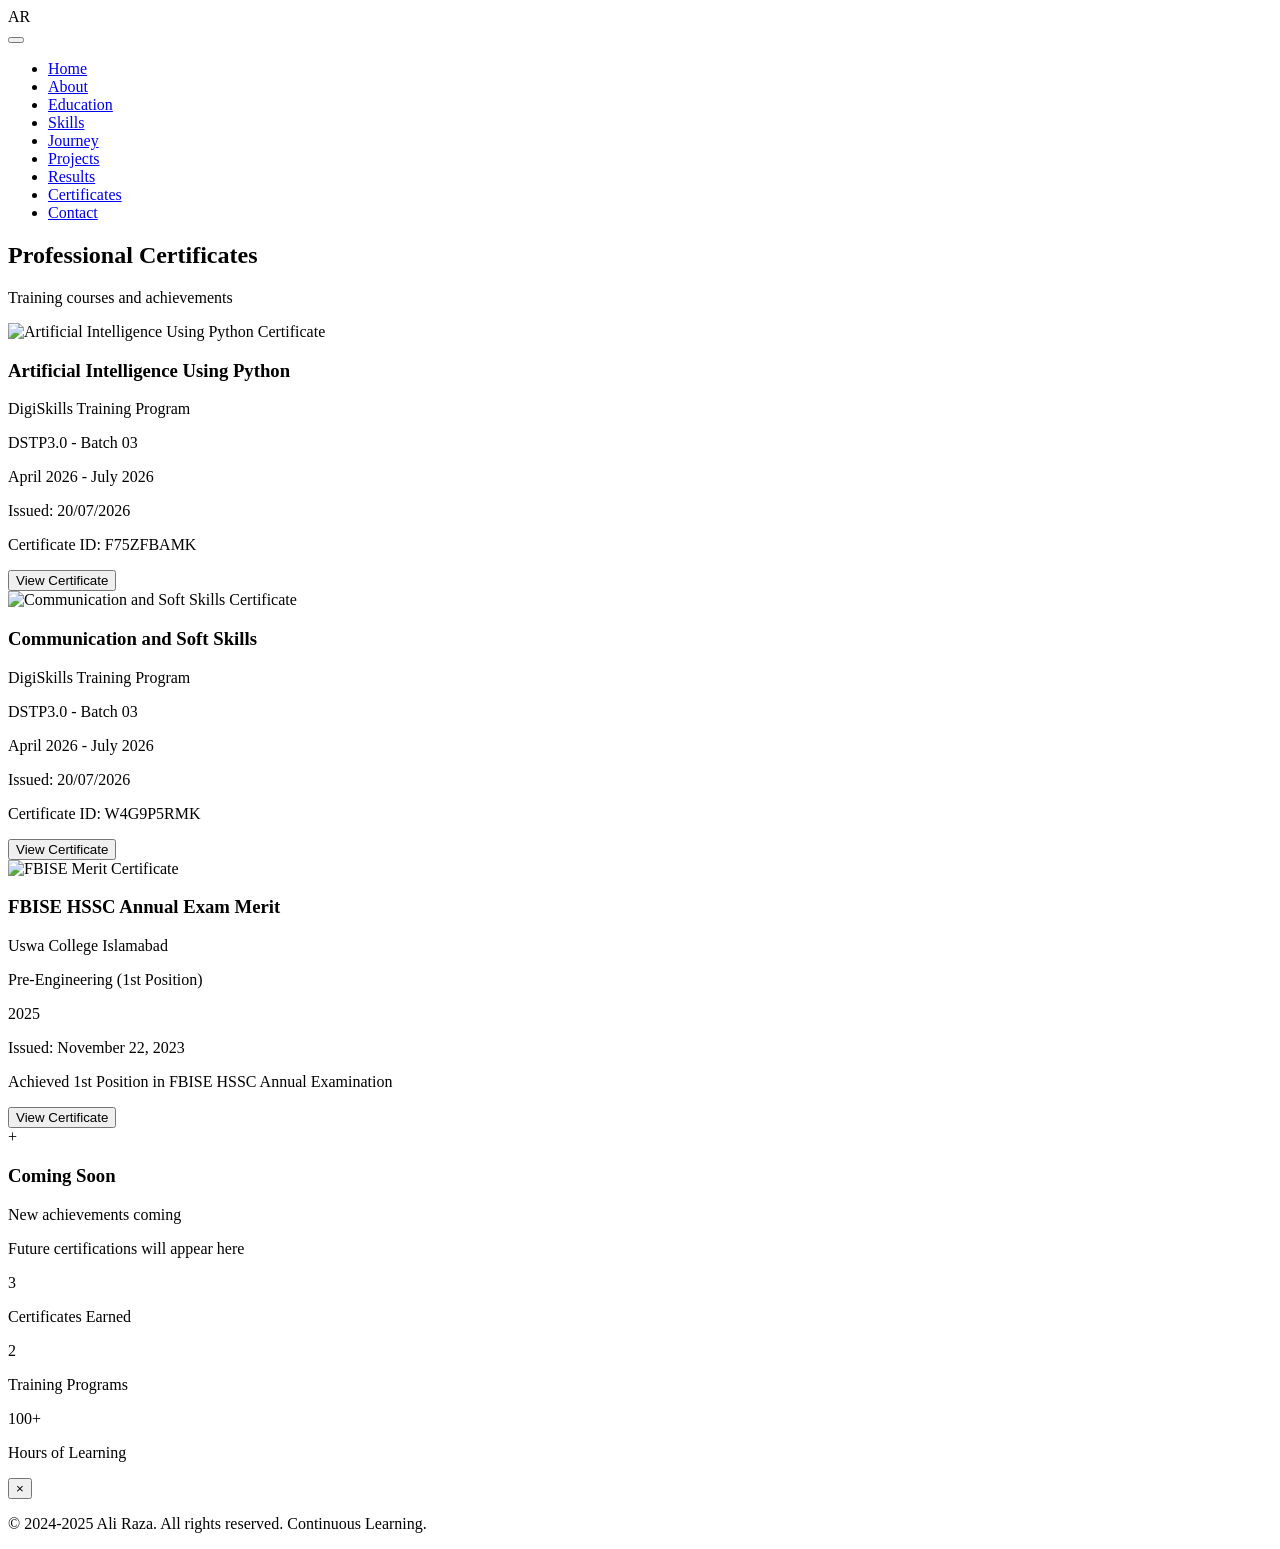
==== certificates.html @ 21488e41 "Add certificates.html with page structure and content This file contains the HTML structure for the " ====
<!DOCTYPE html>
<html lang="en">
<head>
    <meta charset="UTF-8">
    <meta name="viewport" content="width=device-width, initial-scale=1.0">
    <meta name="description" content="Ali Raza - Professional Certificates and Achievements">
    <meta name="author" content="Ali Raza">
    <title>Certificates - Ali Raza</title>
    <link rel="icon" type="image/x-icon" href="data:image/svg+xml,<svg xmlns='http://www.w3.org/2000/svg' viewBox='0 0 32 32'><text y='24' font-size='24'>AR</text></svg>">
    <link rel="stylesheet" href="style.css">
</head>
<body>
    <!-- Navigation -->
    <nav class="navbar">
        <div class="nav-container">
            <div class="nav-logo">AR</div>
            <button class="hamburger" aria-label="Toggle menu">
                <span></span>
                <span></span>
                <span></span>
            </button>
            <ul class="nav-menu">
                <li><a href="index.html#home" class="nav-link">Home</a></li>
                <li><a href="index.html#about" class="nav-link">About</a></li>
                <li><a href="index.html#education" class="nav-link">Education</a></li>
                <li><a href="index.html#skills" class="nav-link">Skills</a></li>
                <li><a href="index.html#journey" class="nav-link">Journey</a></li>
                <li><a href="index.html#projects" class="nav-link">Projects</a></li>
                <li><a href="index.html#results" class="nav-link">Results</a></li>
                <li><a href="certificates.html" class="nav-link">Certificates</a></li>
                <li><a href="index.html#contact" class="nav-link">Contact</a></li>
            </ul>
        </div>
    </nav>

    <!-- Certificates Section -->
    <section id="certificates" class="certificates-page">
        <div class="container">
            <h1 class="section-title">Professional Certificates</h1>
            <p class="page-subtitle">Training courses and achievements</p>

            <div class="certificates-grid">
                <!-- AI Using Python Certificate -->
                <div class="certificate-card">
                    <div class="certificate-image">
                        <img src="assets/certificates/ai-python.jpg" alt="Artificial Intelligence Using Python Certificate" loading="lazy">
                    </div>
                    <div class="certificate-info">
                        <h3>Artificial Intelligence Using Python</h3>
                        <p class="certificate-org">DigiSkills Training Program</p>
                        <p class="certificate-batch">DSTP3.0 - Batch 03</p>
                        <p class="certificate-date">April 2026 - July 2026</p>
                        <p class="certificate-issued">Issued: 20/07/2026</p>
                        <p class="certificate-id">Certificate ID: F75ZFBAMK</p>
                        <button class="btn btn-small view-certificate" 
                                data-image="assets/certificates/ai-python.jpg" 
                                data-alt="AI Using Python Certificate">
                            View Certificate
                        </button>
                    </div>
                </div>

                <!-- Communication and Soft Skills Certificate -->
                <div class="certificate-card">
                    <div class="certificate-image">
                        <img src="assets/certificates/communication-softskills.jpg" alt="Communication and Soft Skills Certificate" loading="lazy">
                    </div>
                    <div class="certificate-info">
                        <h3>Communication and Soft Skills</h3>
                        <p class="certificate-org">DigiSkills Training Program</p>
                        <p class="certificate-batch">DSTP3.0 - Batch 03</p>
                        <p class="certificate-date">April 2026 - July 2026</p>
                        <p class="certificate-issued">Issued: 20/07/2026</p>
                        <p class="certificate-id">Certificate ID: W4G9P5RMK</p>
                        <button class="btn btn-small view-certificate" 
                                data-image="assets/certificates/communication-softskills.jpg" 
                                data-alt="Communication and Soft Skills Certificate">
                            View Certificate
                        </button>
                    </div>
                </div>

                <!-- FBISE Merit Certificate -->
                <div class="certificate-card">
                    <div class="certificate-image">
                        <img src="assets/certificates/fbise-merit.jpg" alt="FBISE Merit Certificate" loading="lazy">
                    </div>
                    <div class="certificate-info">
                        <h3>FBISE HSSC Annual Exam Merit</h3>
                        <p class="certificate-org">Uswa College Islamabad</p>
                        <p class="certificate-batch">Pre-Engineering (1st Position)</p>
                        <p class="certificate-date">2025</p>
                        <p class="certificate-issued">Issued: November 22, 2023</p>
                        <p class="certificate-achievement">Achieved 1st Position in FBISE HSSC Annual Examination</p>
                        <button class="btn btn-small view-certificate" 
                                data-image="assets/certificates/fbise-merit.jpg" 
                                data-alt="FBISE Merit Certificate">
                            View Certificate
                        </button>
                    </div>
                </div>

                <!-- Placeholder for future certificates -->
                <div class="certificate-card future-cert">
                    <div class="certificate-placeholder">
                        <span class="plus-icon">+</span>
                    </div>
                    <div class="certificate-info">
                        <h3>Coming Soon</h3>
                        <p class="certificate-org">New achievements coming</p>
                        <p class="certificate-date">Future certifications will appear here</p>
                    </div>
                </div>
            </div>

            <div class="certificates-stats">
                <div class="stat">
                    <p class="stat-number">3</p>
                    <p class="stat-label">Certificates Earned</p>
                </div>
                <div class="stat">
                    <p class="stat-number">2</p>
                    <p class="stat-label">Training Programs</p>
                </div>
                <div class="stat">
                    <p class="stat-number">100+</p>
                    <p class="stat-label">Hours of Learning</p>
                </div>
            </div>
        </div>
    </section>

    <!-- Lightbox Modal -->
    <div id="lightbox" class="lightbox">
        <button class="lightbox-close" aria-label="Close lightbox">&times;</button>
        <img class="lightbox-image" src="" alt="">
    </div>

    <footer class="footer">
        <div class="container">
            <p>&copy; 2024-2025 Ali Raza. All rights reserved. Continuous Learning.</p>
        </div>
    </footer>

    <script>
        // ===== MOBILE MENU TOGGLE =====
        const hamburger = document.querySelector('.hamburger');
        const navMenu = document.querySelector('.nav-menu');
        const navLinks = document.querySelectorAll('.nav-link');

        function toggleMenu() {
            hamburger.classList.toggle('active');
            navMenu.classList.toggle('active');
        }

        hamburger.addEventListener('click', toggleMenu);

        navLinks.forEach(link => {
            link.addEventListener('click', () => {
                hamburger.classList.remove('active');
                navMenu.classList.remove('active');
            });
        });

        document.addEventListener('click', (e) => {
            if (!e.target.closest('.navbar')) {
                hamburger.classList.remove('active');
                navMenu.classList.remove('active');
            }
        });

        // ===== LIGHTBOX FUNCTIONALITY =====
        const lightbox = document.getElementById('lightbox');
        const lightboxImage = document.querySelector('.lightbox-image');
        const lightboxClose = document.querySelector('.lightbox-close');
        const viewCertificateButtons = document.querySelectorAll('.view-certificate');

        viewCertificateButtons.forEach(button => {
            button.addEventListener('click', () => {
                const imageUrl = button.dataset.image;
                const altText = button.dataset.alt;
                
                lightboxImage.src = imageUrl;
                lightboxImage.alt = altText;
                lightbox.classList.add('active');
                document.body.style.overflow = 'hidden';
            });
        });

        lightboxClose.addEventListener('click', () => {
            lightbox.classList.remove('active');
            document.body.style.overflow = 'auto';
        });

        lightbox.addEventListener('click', (e) => {
            if (e.target === lightbox) {
                lightbox.classList.remove('active');
                document.body.style.overflow = 'auto';
            }
        });

        document.addEventListener('keydown', (e) => {
            if (e.key === 'Escape') {
                lightbox.classList.remove('active');
                document.body.style.overflow = 'auto';
            }
        });

        // ===== INTERSECTION OBSERVER FOR SCROLL ANIMATIONS =====
        const observerOptions = {
            threshold: 0.1,
            rootMargin: '0px 0px -50px 0px'
        };

        const observer = new IntersectionObserver((entries) => {
            entries.forEach(entry => {
                if (entry.isIntersecting) {
                    entry.target.style.animation = `fadeInUp 0.8s ease-out forwards`;
                    observer.unobserve(entry.target);
                }
            });
        }, observerOptions);

        document.querySelectorAll('.certificate-card, .stat').forEach(el => {
            observer.observe(el);
        });

        console.log('Certificates page loaded! 🎓');
    </script>
</body>
</html>
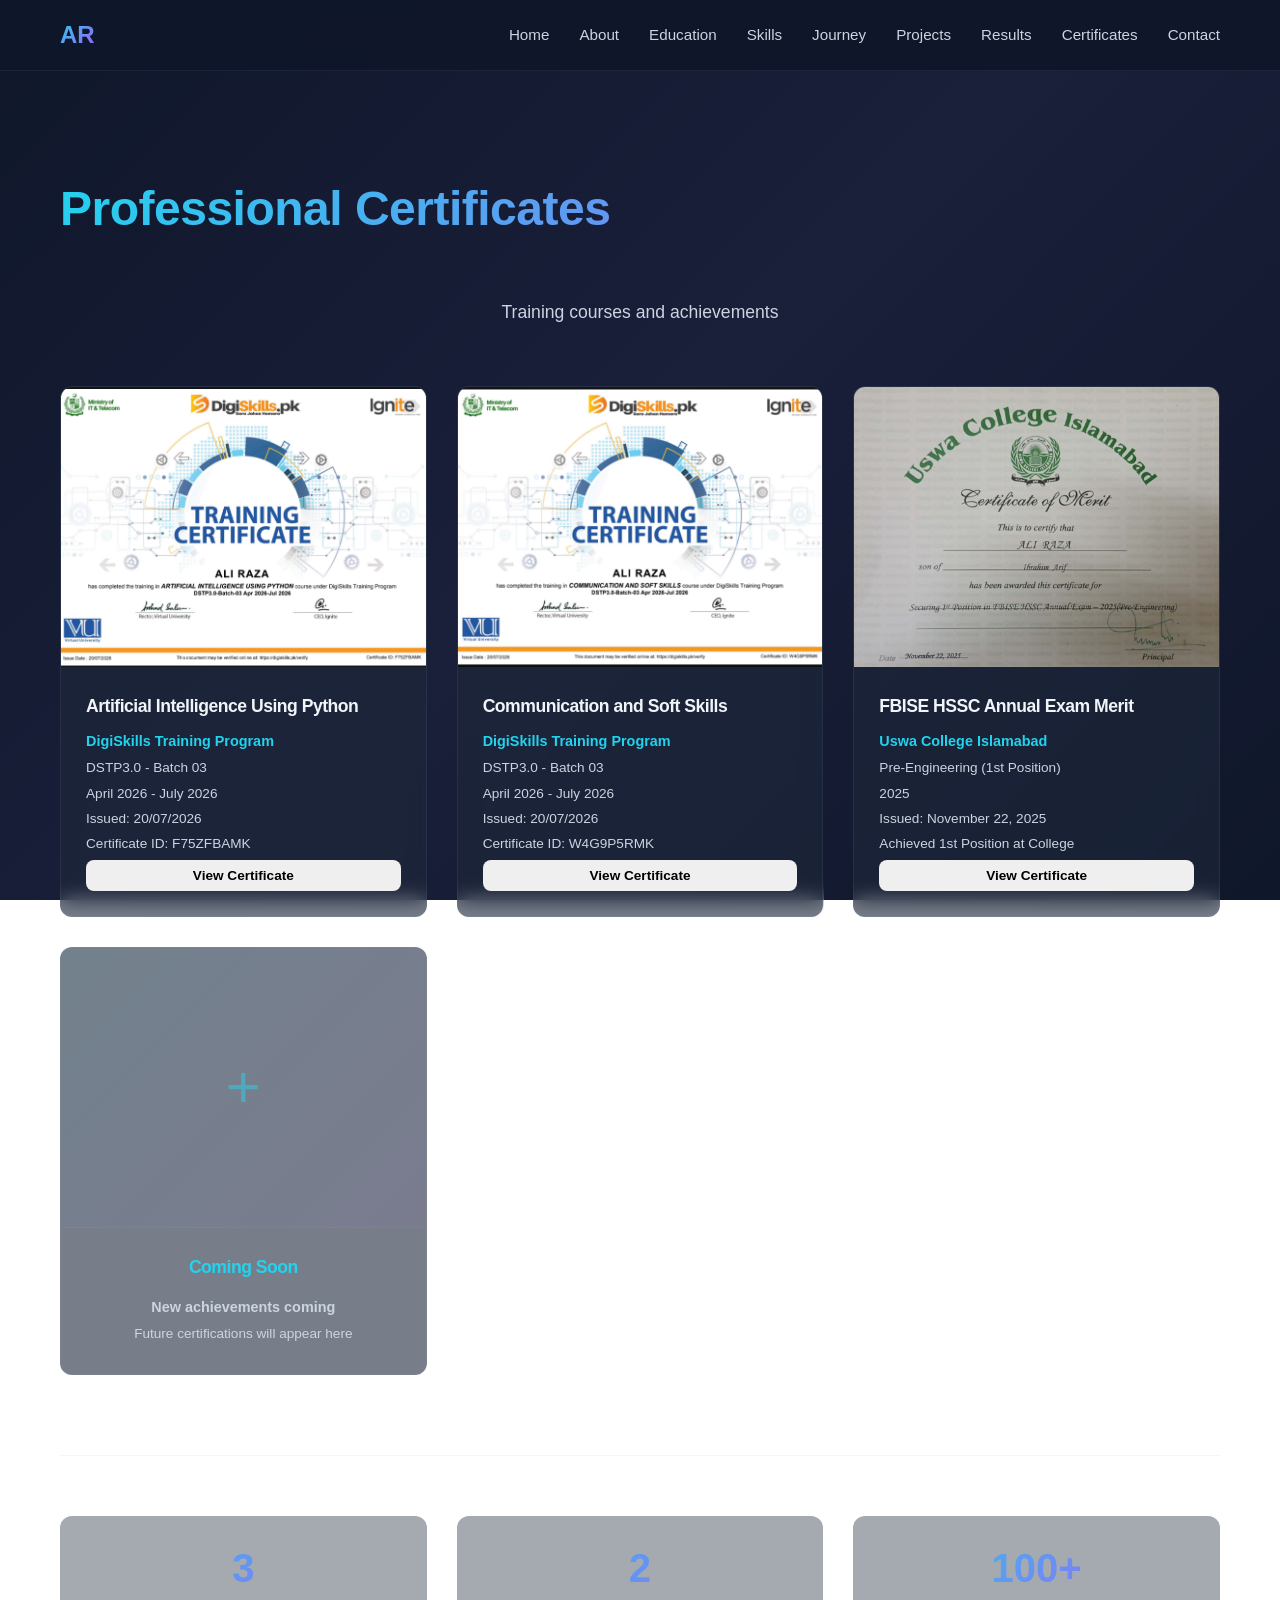
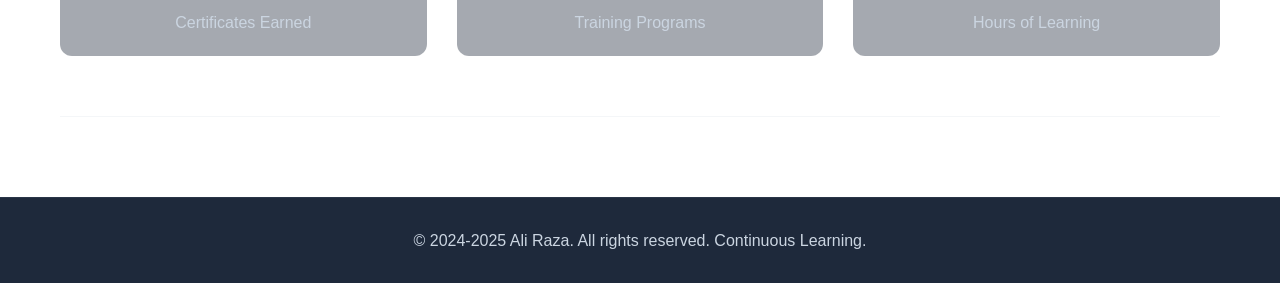
==== commit 785d31fc: "Add images" ====
--- a/certificates.html
+++ b/certificates.html
@@ -90,8 +90,8 @@
                         <p class="certificate-org">Uswa College Islamabad</p>
                         <p class="certificate-batch">Pre-Engineering (1st Position)</p>
                         <p class="certificate-date">2025</p>
-                        <p class="certificate-issued">Issued: November 22, 2023</p>
-                        <p class="certificate-achievement">Achieved 1st Position in FBISE HSSC Annual Examination</p>
+                        <p class="certificate-issued">Issued: November 22, 2025</p>
+                        <p class="certificate-achievement">Achieved 1st Position at College</p>
                         <button class="btn btn-small view-certificate" 
                                 data-image="assets/certificates/fbise-merit.jpg" 
                                 data-alt="FBISE Merit Certificate">
--- a/style.css
+++ b/style.css
@@ -0,0 +1,1220 @@
+* {
+    margin: 0;
+    padding: 0;
+    box-sizing: border-box;
+}
+
+:root {
+    --primary-color: #0f172a;
+    --secondary-color: #1e293b;
+    --accent-color: #06b6d4;
+    --accent-light: #22d3ee;
+    --violet: #a855f7;
+    --text-primary: #f1f5f9;
+    --text-secondary: #cbd5e1;
+    --border-color: #334155;
+    --success: #10b981;
+    --glass-bg: rgba(15, 23, 42, 0.7);
+    --glass-border: rgba(148, 163, 184, 0.1);
+}
+
+html {
+    scroll-behavior: smooth;
+}
+
+body {
+    font-family: -apple-system, BlinkMacSystemFont, 'Segoe UI', Roboto, Oxygen, Ubuntu, Cantarell, sans-serif;
+    background: linear-gradient(135deg, #0f172a 0%, #1a1f3a 50%, #0f172a 100%);
+    color: var(--text-primary);
+    line-height: 1.6;
+    background-attachment: fixed;
+    min-height: 100vh;
+}
+
+@media (prefers-reduced-motion: reduce) {
+    * {
+        animation-duration: 0.01ms !important;
+        animation-iteration-count: 1 !important;
+        transition-duration: 0.01ms !important;
+    }
+}
+
+/* ===== CONTAINERS & SPACING ===== */
+.container {
+    max-width: 1200px;
+    margin: 0 auto;
+    padding: 0 20px;
+}
+
+section {
+    padding: 80px 0;
+}
+
+@media (max-width: 768px) {
+    section {
+        padding: 50px 0;
+    }
+}
+
+/* ===== TYPOGRAPHY ===== */
+h1, h2, h3, h4, h5, h6 {
+    font-weight: 700;
+    letter-spacing: -0.5px;
+}
+
+.section-title {
+    font-size: 3rem;
+    margin-bottom: 50px;
+    background: linear-gradient(135deg, var(--accent-light) 0%, var(--violet) 100%);
+    -webkit-background-clip: text;
+    -webkit-text-fill-color: transparent;
+    background-clip: text;
+    animation: fadeInDown 0.8s ease-out;
+}
+
+@media (max-width: 768px) {
+    .section-title {
+        font-size: 2rem;
+        margin-bottom: 30px;
+    }
+}
+
+/* ===== NAVBAR ===== */
+.navbar {
+    position: sticky;
+    top: 0;
+    background: rgba(15, 23, 42, 0.95);
+    backdrop-filter: blur(10px);
+    border-bottom: 1px solid var(--glass-border);
+    z-index: 1000;
+    animation: slideDown 0.5s ease-out;
+}
+
+.nav-container {
+    max-width: 1200px;
+    margin: 0 auto;
+    padding: 0 20px;
+    display: flex;
+    justify-content: space-between;
+    align-items: center;
+    height: 70px;
+}
+
+.nav-logo {
+    font-weight: 900;
+    font-size: 1.5rem;
+    background: linear-gradient(135deg, var(--accent-light), var(--violet));
+    -webkit-background-clip: text;
+    -webkit-text-fill-color: transparent;
+    background-clip: text;
+    cursor: pointer;
+}
+
+.nav-menu {
+    display: flex;
+    list-style: none;
+    gap: 30px;
+}
+
+.nav-link {
+    color: var(--text-secondary);
+    text-decoration: none;
+    font-weight: 500;
+    font-size: 0.95rem;
+    transition: color 0.3s ease;
+    position: relative;
+}
+
+.nav-link::after {
+    content: '';
+    position: absolute;
+    bottom: -5px;
+    left: 0;
+    width: 0;
+    height: 2px;
+    background: linear-gradient(90deg, var(--accent-light), var(--violet));
+    transition: width 0.3s ease;
+}
+
+.nav-link:hover {
+    color: var(--accent-light);
+}
+
+.nav-link:hover::after {
+    width: 100%;
+}
+
+.hamburger {
+    display: none;
+    flex-direction: column;
+    background: none;
+    border: none;
+    cursor: pointer;
+    gap: 6px;
+}
+
+.hamburger span {
+    width: 25px;
+    height: 3px;
+    background: var(--accent-light);
+    border-radius: 3px;
+    transition: all 0.3s ease;
+}
+
+@media (max-width: 768px) {
+    .nav-menu {
+        position: fixed;
+        left: -100%;
+        top: 70px;
+        flex-direction: column;
+        background: var(--secondary-color);
+        width: 100%;
+        text-align: center;
+        transition: 0.3s;
+        gap: 0;
+    }
+
+    .nav-menu.active {
+        left: 0;
+    }
+
+    .nav-menu li {
+        padding: 20px 0;
+        border-bottom: 1px solid var(--border-color);
+    }
+
+    .hamburger {
+        display: flex;
+    }
+
+    .hamburger.active span:nth-child(1) {
+        transform: rotate(-45deg) translate(-8px, 8px);
+    }
+
+    .hamburger.active span:nth-child(2) {
+        opacity: 0;
+    }
+
+    .hamburger.active span:nth-child(3) {
+        transform: rotate(45deg) translate(-8px, -8px);
+    }
+}
+
+/* ===== HERO SECTION ===== */
+.hero {
+    padding-top: 120px;
+    padding-bottom: 80px;
+    background: linear-gradient(180deg, transparent 0%, rgba(6, 182, 212, 0.05) 100%);
+}
+
+.hero .container {
+    display: grid;
+    grid-template-columns: 1fr 1fr;
+    gap: 60px;
+    align-items: center;
+}
+
+.hero-title {
+    font-size: 3.5rem;
+    line-height: 1.2;
+    margin-bottom: 20px;
+    animation: fadeInUp 0.8s ease-out;
+    background: linear-gradient(135deg, var(--accent-light) 0%, var(--text-primary) 50%, var(--violet) 100%);
+    -webkit-background-clip: text;
+    -webkit-text-fill-color: transparent;
+    background-clip: text;
+}
+
+.hero-subtitle {
+    font-size: 1.1rem;
+    color: var(--text-secondary);
+    margin-bottom: 30px;
+    line-height: 1.8;
+    animation: fadeInUp 0.8s ease-out 0.1s backwards;
+}
+
+.hero-buttons {
+    display: flex;
+    gap: 20px;
+    flex-wrap: wrap;
+    animation: fadeInUp 0.8s ease-out 0.2s backwards;
+}
+
+.hero-image {
+    animation: fadeInRight 0.8s ease-out;
+}
+
+.hero-image img {
+    width: 100%;
+    max-width: 500px;
+    border-radius: 20px;
+    border: 2px solid var(--glass-border);
+    box-shadow: 0 25px 50px rgba(6, 182, 212, 0.15);
+    transition: transform 0.3s ease, box-shadow 0.3s ease;
+}
+
+.hero-image img:hover {
+    transform: translateY(-10px);
+    box-shadow: 0 35px 70px rgba(6, 182, 212, 0.25);
+}
+
+@media (max-width: 768px) {
+    .hero .container {
+        grid-template-columns: 1fr;
+        gap: 40px;
+    }
+
+    .hero-title {
+        font-size: 2rem;
+    }
+
+    .hero-buttons {
+        flex-direction: column;
+    }
+}
+
+/* ===== BUTTONS ===== */
+.btn {
+    position: relative;
+    overflow: hidden;
+    padding: 12px 28px;
+    border: none;
+    border-radius: 8px;
+    font-size: 0.95rem;
+    font-weight: 600;
+    cursor: pointer;
+    text-decoration: none;
+    display: inline-flex;
+    align-items: center;
+    justify-content: center;
+    transition: background 0.3s ease, border-color 0.3s ease, transform 0.3s ease, box-shadow 0.3s ease;
+    text-align: center;
+    box-sizing: border-box;
+}
+
+.btn .ripple {
+    position: absolute;
+    border-radius: 50%;
+    background: rgba(255, 255, 255, 0.35);
+    transform: scale(0);
+    animation: ripple-effect 0.6s linear;
+    pointer-events: none;
+}
+
+.btn-primary {
+    background: linear-gradient(135deg, var(--accent-light) 0%, var(--accent-color) 100%);
+    color: var(--primary-color);
+    box-shadow: 0 10px 30px rgba(6, 182, 212, 0.3);
+}
+
+.btn-primary:hover {
+    transform: translateY(-3px);
+    box-shadow: 0 15px 40px rgba(6, 182, 212, 0.4);
+}
+
+.btn-secondary {
+    background: transparent;
+    border: 2px solid var(--accent-light);
+    color: var(--accent-light);
+}
+
+.btn-secondary:hover {
+    background: rgba(6, 182, 212, 0.1);
+    transform: translateY(-3px);
+}
+
+.btn-tertiary {
+    background: rgba(168, 85, 247, 0.1);
+    border: 2px solid var(--violet);
+    color: var(--violet);
+}
+
+.btn-tertiary:hover {
+    background: rgba(168, 85, 247, 0.2);
+    transform: translateY(-3px);
+}
+
+.btn-small {
+    padding: 8px 18px;
+    font-size: 0.85rem;
+}
+
+.btn-contact {
+    padding: 15px 35px;
+    font-size: 1rem;
+    display: inline-flex;
+    align-items: center;
+    gap: 10px;
+    margin: 10px;
+}
+
+.email-btn {
+    background: rgba(51, 65, 85, 0.6);
+    border: 2px solid var(--accent-light);
+    color: var(--accent-light);
+}
+
+.email-btn:hover {
+    background: rgba(6, 182, 212, 0.15);
+    transform: translateY(-3px);
+}
+
+.linkedin-btn {
+    background: rgba(51, 65, 85, 0.6);
+    border: 2px solid #0a66c2;
+    color: #0a66c2;
+}
+
+.linkedin-btn:hover {
+    background: rgba(10, 102, 194, 0.15);
+    transform: translateY(-3px);
+}
+
+.github-btn {
+    background: rgba(51, 65, 85, 0.6);
+    border: 2px solid var(--text-primary);
+    color: var(--text-primary);
+}
+
+.github-btn:hover {
+    background: rgba(241, 245, 249, 0.1);
+    transform: translateY(-3px);
+}
+
+/* ===== ABOUT SECTION ===== */
+.about {
+    background: linear-gradient(180deg, rgba(6, 182, 212, 0.05) 0%, transparent 100%);
+}
+
+.about-content {
+    display: grid;
+    gap: 20px;
+    font-size: 1.05rem;
+    color: var(--text-secondary);
+    line-height: 1.8;
+    animation: fadeInUp 0.8s ease-out;
+}
+
+.about-content p {
+    text-align: justify;
+}
+
+/* ===== EDUCATION SECTION ===== */
+.education-timeline {
+    position: relative;
+    padding: 20px 0;
+}
+
+.education-timeline::before {
+    content: '';
+    position: absolute;
+    left: 50%;
+    transform: translateX(-50%);
+    width: 2px;
+    height: 100%;
+    background: linear-gradient(180deg, var(--accent-light) 0%, var(--violet) 100%);
+}
+
+.timeline-item {
+    margin-bottom: 50px;
+    display: grid;
+    grid-template-columns: 1fr 1fr;
+    gap: 40px;
+    position: relative;
+}
+
+.timeline-item:nth-child(odd) .timeline-content {
+    text-align: right;
+}
+
+.timeline-marker {
+    position: absolute;
+    left: 50%;
+    transform: translateX(-50%);
+    top: 0;
+    width: 16px;
+    height: 16px;
+    background: var(--accent-light);
+    border: 4px solid var(--primary-color);
+    border-radius: 50%;
+    z-index: 10;
+    box-shadow: 0 0 20px rgba(6, 182, 212, 0.5);
+    animation: pulse 2s infinite;
+}
+
+.timeline-content {
+    padding: 20px;
+    background: rgba(30, 41, 59, 0.6);
+    border: 1px solid var(--glass-border);
+    border-radius: 12px;
+    backdrop-filter: blur(10px);
+    transition: all 0.3s ease;
+    animation: fadeInUp 0.8s ease-out;
+}
+
+.timeline-content:hover {
+    background: rgba(30, 41, 59, 0.9);
+    border-color: var(--accent-light);
+    transform: translateY(-5px);
+}
+
+.timeline-content h3 {
+    font-size: 1.3rem;
+    margin-bottom: 10px;
+}
+
+.timeline-content .institution {
+    color: var(--accent-light);
+    font-weight: 600;
+    margin-bottom: 5px;
+}
+
+.timeline-content .highlight {
+    font-size: 1.2rem;
+    font-weight: 700;
+    color: var(--accent-light);
+    margin: 10px 0;
+}
+
+.timeline-content .date {
+    font-size: 0.9rem;
+    color: var(--text-secondary);
+}
+
+@media (max-width: 768px) {
+    .education-timeline::before {
+        left: 20px;
+    }
+
+    .timeline-item {
+        grid-template-columns: 1fr;
+        gap: 0;
+        margin-left: 60px;
+    }
+
+    .timeline-marker {
+        left: 20px;
+    }
+
+    .timeline-content {
+        text-align: left !important;
+    }
+}
+
+/* ===== SKILLS SECTION ===== */
+.skills {
+    background: linear-gradient(180deg, transparent 0%, rgba(6, 182, 212, 0.05) 100%);
+}
+
+.skills-grid {
+    display: grid;
+    grid-template-columns: repeat(auto-fit, minmax(300px, 1fr));
+    gap: 30px;
+    animation: fadeInUp 0.8s ease-out;
+}
+
+.skill-category {
+    background: rgba(30, 41, 59, 0.6);
+    border: 1px solid var(--glass-border);
+    border-radius: 12px;
+    padding: 30px;
+    backdrop-filter: blur(10px);
+    transition: all 0.3s ease;
+}
+
+.skill-category:hover {
+    background: rgba(30, 41, 59, 0.9);
+    border-color: var(--accent-light);
+    transform: translateY(-10px);
+    box-shadow: 0 20px 40px rgba(6, 182, 212, 0.15);
+}
+
+.skill-category h3 {
+    font-size: 1.2rem;
+    margin-bottom: 20px;
+    color: var(--accent-light);
+}
+
+.skill-tags {
+    display: flex;
+    flex-wrap: wrap;
+    gap: 12px;
+}
+
+.skill-tag {
+    padding: 8px 16px;
+    background: rgba(6, 182, 212, 0.1);
+    border: 1px solid var(--accent-color);
+    color: var(--accent-light);
+    border-radius: 20px;
+    font-size: 0.9rem;
+    font-weight: 600;
+    transition: all 0.3s ease;
+}
+
+.skill-tag:hover {
+    background: rgba(6, 182, 212, 0.2);
+    transform: scale(1.05);
+}
+
+.skill-tag.learning {
+    background: rgba(168, 85, 247, 0.1);
+    border-color: var(--violet);
+    color: var(--violet);
+}
+
+.skill-tag.learning:hover {
+    background: rgba(168, 85, 247, 0.2);
+}
+
+/* ===== JOURNEY SECTION ===== */
+.journey-timeline {
+    display: flex;
+    align-items: center;
+    flex-wrap: wrap;
+    justify-content: center;
+    gap: 15px;
+    padding: 40px 20px;
+    animation: fadeInUp 0.8s ease-out;
+}
+
+.journey-step {
+    display: flex;
+    flex-direction: column;
+    align-items: center;
+    gap: 10px;
+    animation: slideInUp 0.8s ease-out;
+}
+
+.journey-number {
+    width: 50px;
+    height: 50px;
+    border-radius: 50%;
+    background: linear-gradient(135deg, var(--accent-light) 0%, var(--violet) 100%);
+    display: flex;
+    align-items: center;
+    justify-content: center;
+    font-weight: 700;
+    color: var(--primary-color);
+    font-size: 1.1rem;
+    box-shadow: 0 10px 25px rgba(6, 182, 212, 0.3);
+}
+
+.journey-step h4 {
+    text-align: center;
+    font-size: 0.95rem;
+    color: var(--text-primary);
+    max-width: 100px;
+}
+
+.journey-arrow {
+    font-size: 2rem;
+    color: var(--accent-light);
+    animation: slideRightHorizontal 1s ease-in-out infinite;
+}
+
+@media (max-width: 768px) {
+    .journey-timeline {
+        flex-direction: column;
+        gap: 30px;
+    }
+
+    .journey-arrow {
+        transform: rotate(90deg);
+        animation: slideDownVertical 1s ease-in-out infinite;
+    }
+}
+
+/* ===== PROJECTS SECTION ===== */
+.projects {
+    background: linear-gradient(180deg, rgba(6, 182, 212, 0.05) 0%, transparent 100%);
+}
+
+.projects-grid {
+    display: grid;
+    grid-template-columns: repeat(auto-fit, minmax(350px, 1fr));
+    gap: 30px;
+    animation: fadeInUp 0.8s ease-out;
+}
+
+.project-card {
+    background: rgba(30, 41, 59, 0.6);
+    border: 1px solid var(--glass-border);
+    border-radius: 12px;
+    padding: 30px;
+    backdrop-filter: blur(10px);
+    transition: all 0.3s ease;
+    display: flex;
+    flex-direction: column;
+}
+
+.project-card:hover {
+    background: rgba(30, 41, 59, 0.9);
+    border-color: var(--accent-light);
+    transform: translateY(-15px);
+    box-shadow: 0 25px 50px rgba(6, 182, 212, 0.2);
+}
+
+.project-header {
+    margin-bottom: 15px;
+}
+
+.project-header h3 {
+    font-size: 1.3rem;
+    margin-bottom: 8px;
+}
+
+.project-type {
+    color: var(--accent-light);
+    font-size: 0.85rem;
+    font-weight: 600;
+    text-transform: uppercase;
+    letter-spacing: 1px;
+}
+
+.project-description {
+    color: var(--text-secondary);
+    margin-bottom: 20px;
+    line-height: 1.6;
+    flex-grow: 1;
+}
+
+.project-tech {
+    display: flex;
+    flex-wrap: wrap;
+    gap: 10px;
+    margin-bottom: 20px;
+}
+
+.tech-tag {
+    padding: 5px 12px;
+    background: rgba(168, 85, 247, 0.1);
+    border: 1px solid var(--violet);
+    color: var(--violet);
+    border-radius: 15px;
+    font-size: 0.8rem;
+    font-weight: 600;
+}
+
+.project-features {
+    margin-bottom: 15px;
+}
+
+.project-features p, .project-links p {
+    font-weight: 600;
+    color: var(--text-primary);
+    margin-bottom: 10px;
+}
+
+.project-features ul {
+    list-style: none;
+    padding-left: 0;
+}
+
+.project-features li {
+    padding-left: 20px;
+    position: relative;
+    color: var(--text-secondary);
+    margin-bottom: 8px;
+}
+
+.project-features li::before {
+    content: '✓';
+    position: absolute;
+    left: 0;
+    color: var(--success);
+    font-weight: bold;
+}
+
+.project-links code {
+    background: rgba(51, 65, 85, 0.5);
+    padding: 5px 10px;
+    border-radius: 5px;
+    font-family: 'Courier New', monospace;
+    font-size: 0.9rem;
+    color: var(--accent-light);
+}
+
+.project-team {
+    color: var(--text-secondary);
+    font-size: 0.95rem;
+}
+
+/* ===== RESULTS SECTION ===== */
+.results {
+    background: linear-gradient(180deg, transparent 0%, rgba(6, 182, 212, 0.05) 100%);
+}
+
+.results-grid {
+    display: grid;
+    grid-template-columns: repeat(auto-fit, minmax(300px, 1fr));
+    gap: 30px;
+    animation: fadeInUp 0.8s ease-out;
+}
+
+.result-card {
+    background: rgba(30, 41, 59, 0.6);
+    border: 1px solid var(--glass-border);
+    border-radius: 12px;
+    overflow: hidden;
+    transition: all 0.3s ease;
+    backdrop-filter: blur(10px);
+}
+
+.result-card:hover {
+    border-color: var(--accent-light);
+    transform: translateY(-10px);
+    box-shadow: 0 25px 50px rgba(6, 182, 212, 0.2);
+}
+
+.result-image {
+    width: 100%;
+    height: 250px;
+    overflow: hidden;
+    background: linear-gradient(135deg, rgba(6, 182, 212, 0.1), rgba(168, 85, 247, 0.1));
+}
+
+.result-image img {
+    width: 100%;
+    height: 100%;
+    object-fit: cover;
+    transition: transform 0.3s ease;
+}
+
+.result-card:hover .result-image img {
+    transform: scale(1.05);
+}
+
+.result-info {
+    padding: 20px;
+}
+
+.result-info h3 {
+    font-size: 1.2rem;
+    margin-bottom: 10px;
+}
+
+.result-score {
+    font-size: 1.5rem;
+    font-weight: 700;
+    color: var(--accent-light);
+    margin-bottom: 8px;
+}
+
+.result-detail {
+    color: var(--text-secondary);
+    margin-bottom: 15px;
+    font-size: 0.95rem;
+}
+
+/* ===== CONTACT SECTION ===== */
+.contact {
+    background: linear-gradient(180deg, rgba(6, 182, 212, 0.05) 0%, transparent 100%);
+    text-align: center;
+}
+
+.contact-subtitle {
+    font-size: 1.2rem;
+    color: var(--text-secondary);
+    margin-bottom: 40px;
+    animation: fadeInUp 0.8s ease-out;
+}
+
+.contact-buttons {
+    display: flex;
+    justify-content: center;
+    flex-wrap: wrap;
+    gap: 20px;
+    animation: fadeInUp 0.8s ease-out 0.2s backwards;
+}
+
+/* ===== LIGHTBOX ===== */
+.lightbox {
+    display: none;
+    position: fixed;
+    top: 0;
+    left: 0;
+    width: 100%;
+    height: 100%;
+    background: rgba(0, 0, 0, 0.9);
+    z-index: 2000;
+    align-items: center;
+    justify-content: center;
+    padding: 20px;
+}
+
+.lightbox.active {
+    display: flex;
+    animation: fadeIn 0.3s ease-out;
+}
+
+.lightbox-image {
+    max-width: 90%;
+    max-height: 90%;
+    border-radius: 12px;
+    box-shadow: 0 50px 100px rgba(0, 0, 0, 0.5);
+    animation: zoomIn 0.3s ease-out;
+}
+
+.lightbox-close {
+    position: absolute;
+    top: 30px;
+    right: 30px;
+    background: none;
+    border: none;
+    color: var(--text-primary);
+    font-size: 40px;
+    cursor: pointer;
+    transition: color 0.3s ease;
+    z-index: 2001;
+}
+
+.lightbox-close:hover {
+    color: var(--accent-light);
+}
+
+/* ===== FOOTER ===== */
+.footer {
+    background: var(--secondary-color);
+    border-top: 1px solid var(--glass-border);
+    padding: 30px 0;
+    text-align: center;
+    color: var(--text-secondary);
+    animation: slideUp 0.5s ease-out;
+}
+
+/* ===== ANIMATIONS ===== */
+@keyframes ripple-effect {
+    to {
+        transform: scale(4);
+        opacity: 0;
+    }
+}
+
+@keyframes fadeInUp {
+    from {
+        opacity: 0;
+        transform: translateY(30px);
+    }
+    to {
+        opacity: 1;
+        transform: translateY(0);
+    }
+}
+
+@keyframes fadeInDown {
+    from {
+        opacity: 0;
+        transform: translateY(-30px);
+    }
+    to {
+        opacity: 1;
+        transform: translateY(0);
+    }
+}
+
+@keyframes fadeInRight {
+    from {
+        opacity: 0;
+        transform: translateX(30px);
+    }
+    to {
+        opacity: 1;
+        transform: translateX(0);
+    }
+}
+
+@keyframes slideDown {
+    from {
+        transform: translateY(-100%);
+    }
+    to {
+        transform: translateY(0);
+    }
+}
+
+@keyframes slideUp {
+    from {
+        transform: translateY(30px);
+        opacity: 0;
+    }
+    to {
+        transform: translateY(0);
+        opacity: 1;
+    }
+}
+
+@keyframes slideInUp {
+    from {
+        opacity: 0;
+        transform: translateY(20px);
+    }
+    to {
+        opacity: 1;
+        transform: translateY(0);
+    }
+}
+
+@keyframes slideRightHorizontal {
+    0%, 100% {
+        transform: translateX(0);
+    }
+    50% {
+        transform: translateX(10px);
+    }
+}
+
+@keyframes slideDownVertical {
+    0%, 100% {
+        transform: translateY(0);
+    }
+    50% {
+        transform: translateY(10px);
+    }
+}
+
+@keyframes fadeIn {
+    from {
+        opacity: 0;
+    }
+    to {
+        opacity: 1;
+    }
+}
+
+@keyframes zoomIn {
+    from {
+        opacity: 0;
+        transform: scale(0.9);
+    }
+    to {
+        opacity: 1;
+        transform: scale(1);
+    }
+}
+
+@keyframes pulse {
+    0%, 100% {
+        box-shadow: 0 0 20px rgba(6, 182, 212, 0.5);
+    }
+    50% {
+        box-shadow: 0 0 30px rgba(6, 182, 212, 0.8);
+    }
+}
+
+/* ===== SCROLLBAR STYLING ===== */
+::-webkit-scrollbar {
+    width: 10px;
+}
+
+::-webkit-scrollbar-track {
+    background: var(--primary-color);
+}
+
+::-webkit-scrollbar-thumb {
+    background: var(--accent-light);
+    border-radius: 5px;
+}
+
+::-webkit-scrollbar-thumb:hover {
+    background: var(--violet);
+}
+
+/* ===== CERTIFICATES PAGE ===== */
+.certificates-page {
+    min-height: 100vh;
+    padding-top: 100px;
+}
+
+.page-subtitle {
+    text-align: center;
+    font-size: 1.1rem;
+    color: var(--text-secondary);
+    margin-bottom: 60px;
+    animation: fadeInUp 0.8s ease-out;
+}
+
+.certificates-grid {
+    display: grid;
+    grid-template-columns: repeat(auto-fill, minmax(320px, 1fr));
+    gap: 30px;
+    margin-bottom: 80px;
+}
+
+.certificate-card {
+    background: rgba(30, 41, 59, 0.6);
+    border: 1px solid var(--glass-border);
+    border-radius: 12px;
+    overflow: hidden;
+    backdrop-filter: blur(10px);
+    transition: all 0.3s ease;
+    display: flex;
+    flex-direction: column;
+    animation: fadeInUp 0.8s ease-out;
+}
+
+.certificate-card:hover {
+    border-color: var(--accent-light);
+    transform: translateY(-15px);
+    box-shadow: 0 25px 50px rgba(6, 182, 212, 0.2);
+}
+
+.certificate-image {
+    width: 100%;
+    height: 280px;
+    overflow: hidden;
+    background: linear-gradient(135deg, rgba(6, 182, 212, 0.1), rgba(168, 85, 247, 0.1));
+}
+
+.certificate-image img {
+    width: 100%;
+    height: 100%;
+    object-fit: cover;
+    transition: transform 0.3s ease;
+}
+
+.certificate-card:hover .certificate-image img {
+    transform: scale(1.05);
+}
+
+.certificate-placeholder {
+    width: 100%;
+    height: 280px;
+    background: linear-gradient(135deg, rgba(6, 182, 212, 0.05), rgba(168, 85, 247, 0.05));
+    display: flex;
+    align-items: center;
+    justify-content: center;
+    border-bottom: 1px solid var(--glass-border);
+}
+
+.plus-icon {
+    font-size: 60px;
+    color: var(--accent-light);
+    opacity: 0.5;
+}
+
+.certificate-info {
+    padding: 25px;
+    flex-grow: 1;
+    display: flex;
+    flex-direction: column;
+}
+
+.certificate-info h3 {
+    font-size: 1.1rem;
+    margin-bottom: 10px;
+    color: var(--text-primary);
+}
+
+.certificate-org {
+    color: var(--accent-light);
+    font-weight: 600;
+    font-size: 0.9rem;
+    margin-bottom: 5px;
+}
+
+.certificate-batch,
+.certificate-date,
+.certificate-issued,
+.certificate-id,
+.certificate-achievement {
+    color: var(--text-secondary);
+    font-size: 0.85rem;
+    margin-bottom: 5px;
+    line-height: 1.5;
+}
+
+.certificate-issued,
+.certificate-id {
+    font-weight: 500;
+}
+
+.future-cert .certificate-info {
+    justify-content: center;
+    text-align: center;
+}
+
+.future-cert .certificate-info h3 {
+    color: var(--accent-light);
+    margin-bottom: 15px;
+}
+
+.future-cert .certificate-org,
+.future-cert .certificate-date {
+    color: var(--text-secondary);
+}
+
+/* ===== CERTIFICATES STATS ===== */
+.certificates-stats {
+    display: grid;
+    grid-template-columns: repeat(auto-fit, minmax(200px, 1fr));
+    gap: 30px;
+    padding: 60px 0;
+    border-top: 1px solid var(--glass-border);
+    border-bottom: 1px solid var(--glass-border);
+}
+
+.stat {
+    text-align: center;
+    padding: 20px;
+    background: rgba(30, 41, 59, 0.4);
+    border-radius: 12px;
+    backdrop-filter: blur(10px);
+    transition: all 0.3s ease;
+    animation: fadeInUp 0.8s ease-out;
+}
+
+.stat:hover {
+    background: rgba(30, 41, 59, 0.7);
+    transform: translateY(-5px);
+    border: 1px solid var(--accent-light);
+}
+
+.stat-number {
+    font-size: 2.5rem;
+    font-weight: 700;
+    background: linear-gradient(135deg, var(--accent-light), var(--violet));
+    -webkit-background-clip: text;
+    -webkit-text-fill-color: transparent;
+    background-clip: text;
+    margin-bottom: 10px;
+}
+
+.stat-label {
+    color: var(--text-secondary);
+    font-size: 1rem;
+    font-weight: 500;
+}
+
+/* ===== RESPONSIVE ===== */
+@media (max-width: 480px) {
+    .section-title {
+        font-size: 1.5rem;
+    }
+
+    .hero-title {
+        font-size: 1.5rem;
+    }
+
+    .btn {
+        padding: 10px 20px;
+        font-size: 0.85rem;
+    }
+
+    .contact-buttons {
+        flex-direction: column;
+    }
+
+    .contact-buttons .btn {
+        width: 100%;
+    }
+
+    .certificates-grid {
+        grid-template-columns: 1fr;
+    }
+
+    .stat-number {
+        font-size: 2rem;
+    }
+}
+
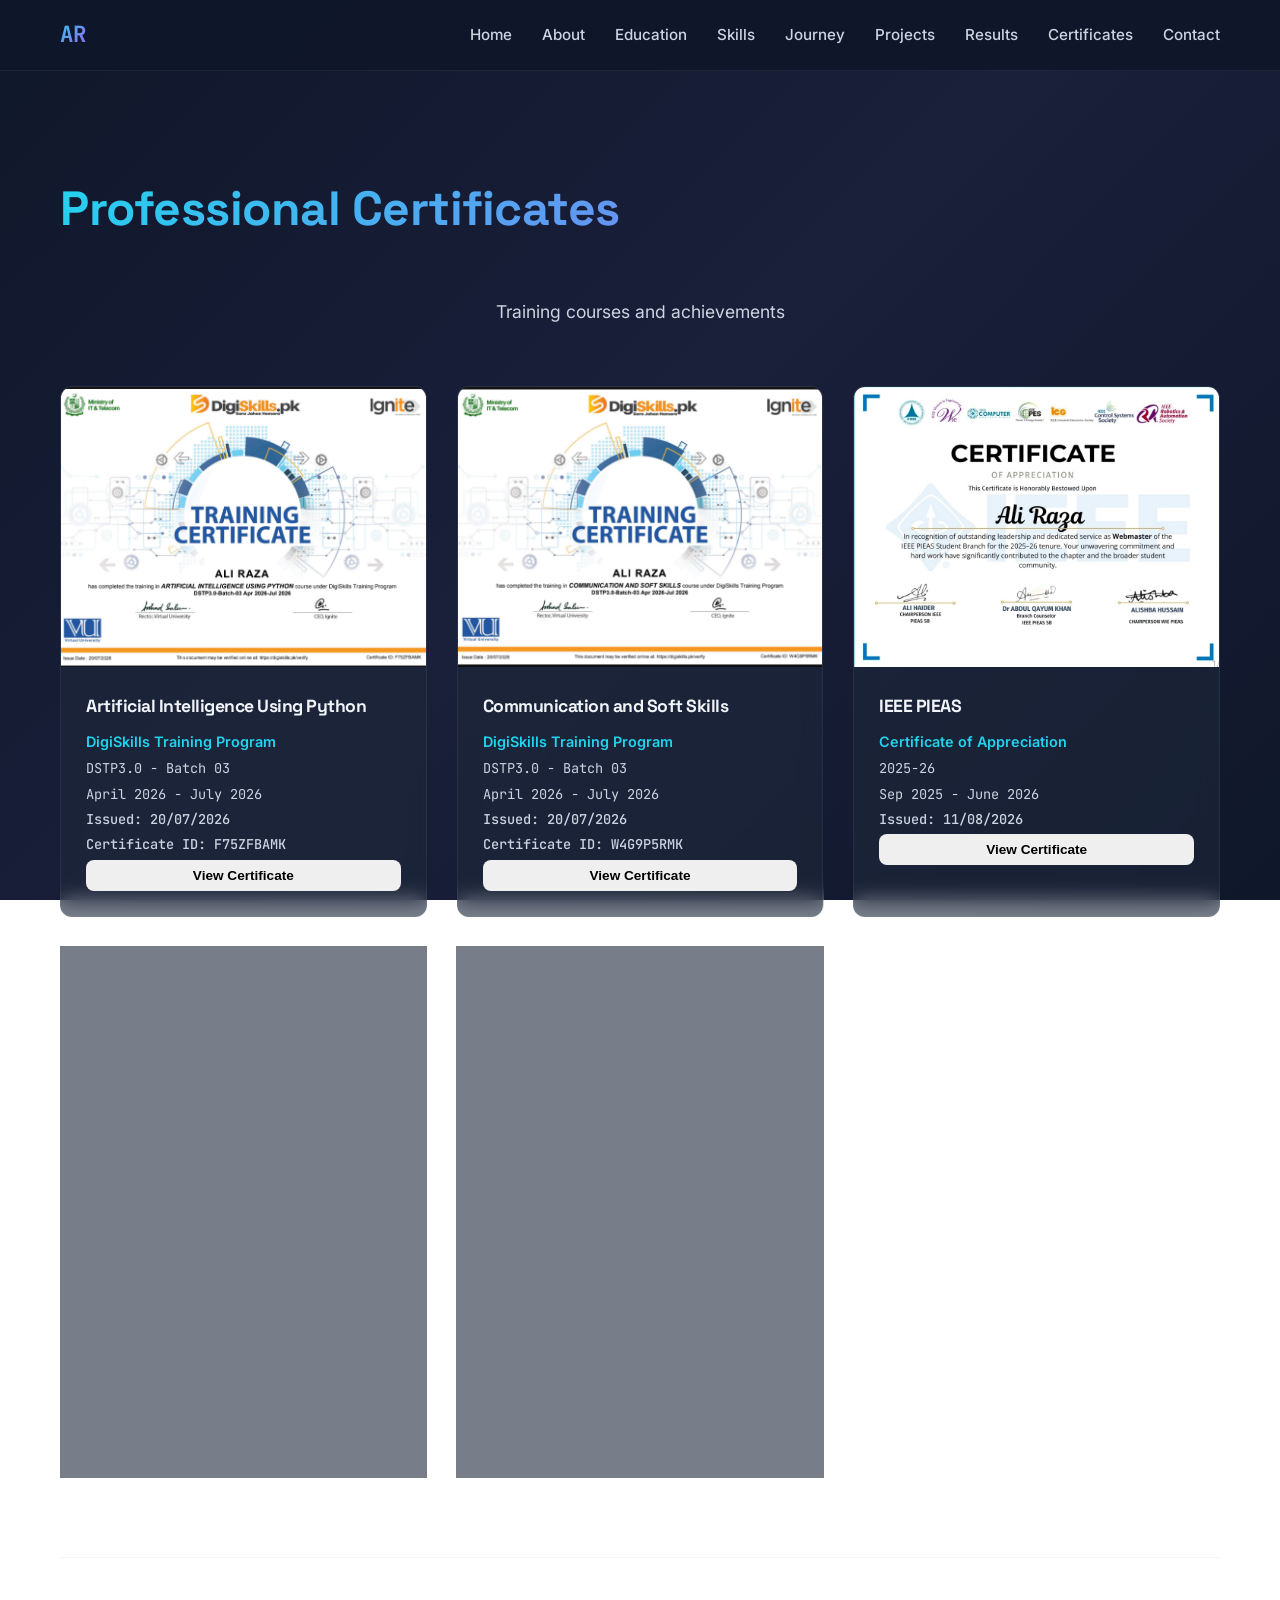
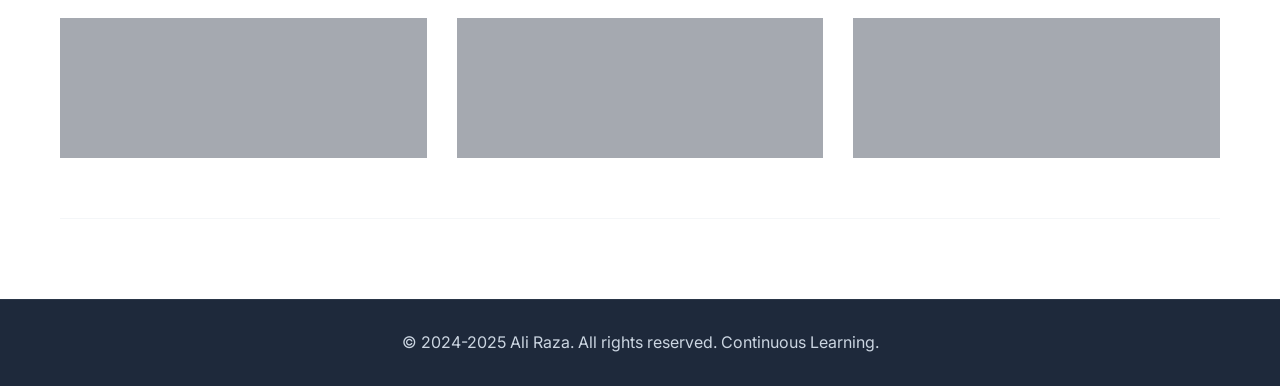
==== commit 97d7a346: "Add IEEE Certificate" ====
--- a/certificates.html
+++ b/certificates.html
@@ -80,6 +80,26 @@
                     </div>
                 </div>
 
+                <!-- IEEE PIEAS Certificate -->
+                <div class="certificate-card">
+                    <div class="certificate-image">
+                        <img src="assets/certificates/ieee.jpg" alt="IEEE PIEAS Certificate" loading="lazy">
+                    </div>
+                    <div class="certificate-info">
+                        <h3>IEEE PIEAS</h3>
+                        <p class="certificate-org">Certificate of Appreciation</p>
+                        <p class="certificate-batch">2025-26</p>
+                        <p class="certificate-date">Sep 2025 - June 2026</p>
+                        <p class="certificate-issued">Issued: 11/08/2026</p>
+                        <!-- <p class="certificate-id">Certificate ID: W4G9P5RMK</p> -->
+                        <button class="btn btn-small view-certificate" 
+                                data-image="assets/certificates/ieee.jpg" 
+                                data-alt="IEEE PIEAS Certificate">
+                            View Certificate
+                        </button>
+                    </div>
+                </div>
+
                 <!-- FBISE Merit Certificate -->
                 <div class="certificate-card">
                     <div class="certificate-image">
--- a/style.css
+++ b/style.css
@@ -1,3 +1,5 @@
+@import url('https://fonts.googleapis.com/css2?family=Space+Grotesk:wght@500;600;700&family=Inter:wght@400;500;600;700&family=JetBrains+Mono:wght@500;600&display=swap');
+
 * {
     margin: 0;
     padding: 0;
@@ -16,19 +18,31 @@
     --success: #10b981;
     --glass-bg: rgba(15, 23, 42, 0.7);
     --glass-border: rgba(148, 163, 184, 0.1);
+    --font-display: 'Space Grotesk', 'Segoe UI', sans-serif;
+    --font-body: 'Inter', -apple-system, BlinkMacSystemFont, 'Segoe UI', Roboto, Oxygen, Ubuntu, Cantarell, sans-serif;
+    --font-mono: 'JetBrains Mono', 'Courier New', monospace;
 }
 
 html {
     scroll-behavior: smooth;
+    overflow-x: hidden;
+    max-width: 100%;
 }
 
 body {
-    font-family: -apple-system, BlinkMacSystemFont, 'Segoe UI', Roboto, Oxygen, Ubuntu, Cantarell, sans-serif;
+    font-family: var(--font-body);
     background: linear-gradient(135deg, #0f172a 0%, #1a1f3a 50%, #0f172a 100%);
     color: var(--text-primary);
     line-height: 1.6;
     background-attachment: fixed;
     min-height: 100vh;
+    overflow-x: hidden;
+    max-width: 100%;
+}
+
+img {
+    max-width: 100%;
+    height: auto;
 }
 
 @media (prefers-reduced-motion: reduce) {
@@ -58,6 +72,7 @@
 
 /* ===== TYPOGRAPHY ===== */
 h1, h2, h3, h4, h5, h6 {
+    font-family: var(--font-display);
     font-weight: 700;
     letter-spacing: -0.5px;
 }
@@ -70,6 +85,17 @@
     -webkit-text-fill-color: transparent;
     background-clip: text;
     animation: fadeInDown 0.8s ease-out;
+}
+
+.section-eyebrow {
+    display: inline-block;
+    font-family: var(--font-mono);
+    font-size: 0.8rem;
+    font-weight: 600;
+    letter-spacing: 1.5px;
+    text-transform: uppercase;
+    color: var(--accent-light);
+    margin-bottom: 12px;
 }
 
 @media (max-width: 768px) {
@@ -101,8 +127,9 @@
 }
 
 .nav-logo {
-    font-weight: 900;
-    font-size: 1.5rem;
+    font-family: var(--font-mono);
+    font-weight: 700;
+    font-size: 1.4rem;
     background: linear-gradient(135deg, var(--accent-light), var(--violet));
     -webkit-background-clip: text;
     -webkit-text-fill-color: transparent;
@@ -202,23 +229,45 @@
 
 /* ===== HERO SECTION ===== */
 .hero {
-    padding-top: 120px;
-    padding-bottom: 80px;
+    padding-top: 130px;
+    padding-bottom: 90px;
     background: linear-gradient(180deg, transparent 0%, rgba(6, 182, 212, 0.05) 100%);
+    overflow: hidden;
 }
 
 .hero .container {
     display: grid;
-    grid-template-columns: 1fr 1fr;
+    grid-template-columns: 1.15fr 0.85fr;
     gap: 60px;
     align-items: center;
 }
 
+.hero-eyebrow {
+    display: inline-flex;
+    align-items: center;
+    gap: 8px;
+    font-family: var(--font-mono);
+    font-size: 0.78rem;
+    font-weight: 600;
+    letter-spacing: 0.5px;
+    color: var(--accent-light);
+    background: rgba(6, 182, 212, 0.08);
+    border: 1px solid rgba(6, 182, 212, 0.3);
+    border-radius: 30px;
+    padding: 8px 16px;
+    margin-bottom: 24px;
+    animation: fadeInUp 0.8s ease-out;
+}
+
+.hero-eyebrow .sep {
+    color: var(--violet);
+}
+
 .hero-title {
-    font-size: 3.5rem;
-    line-height: 1.2;
+    font-size: 3.3rem;
+    line-height: 1.18;
     margin-bottom: 20px;
-    animation: fadeInUp 0.8s ease-out;
+    animation: fadeInUp 0.8s ease-out 0.05s backwards;
     background: linear-gradient(135deg, var(--accent-light) 0%, var(--text-primary) 50%, var(--violet) 100%);
     -webkit-background-clip: text;
     -webkit-text-fill-color: transparent;
@@ -228,48 +277,102 @@
 .hero-subtitle {
     font-size: 1.1rem;
     color: var(--text-secondary);
-    margin-bottom: 30px;
+    margin-bottom: 34px;
     line-height: 1.8;
-    animation: fadeInUp 0.8s ease-out 0.1s backwards;
+    max-width: 560px;
+    animation: fadeInUp 0.8s ease-out 0.15s backwards;
 }
 
 .hero-buttons {
     display: flex;
     gap: 20px;
     flex-wrap: wrap;
-    animation: fadeInUp 0.8s ease-out 0.2s backwards;
-}
-
+    animation: fadeInUp 0.8s ease-out 0.25s backwards;
+}
+
+/* ----- Profile card ----- */
 .hero-image {
+    display: flex;
+    justify-content: center;
     animation: fadeInRight 0.8s ease-out;
 }
 
-.hero-image img {
+.profile-card-wrap {
+    position: relative;
     width: 100%;
-    max-width: 500px;
-    border-radius: 20px;
-    border: 2px solid var(--glass-border);
-    box-shadow: 0 25px 50px rgba(6, 182, 212, 0.15);
-    transition: transform 0.3s ease, box-shadow 0.3s ease;
-}
-
-.hero-image img:hover {
-    transform: translateY(-10px);
-    box-shadow: 0 35px 70px rgba(6, 182, 212, 0.25);
+    max-width: 320px;
+    animation: profileFloat 6s ease-in-out infinite;
+}
+
+.profile-card-glow {
+    position: absolute;
+    inset: -30px;
+    background: radial-gradient(circle, rgba(6, 182, 212, 0.35) 0%, rgba(168, 85, 247, 0.2) 45%, transparent 70%);
+    filter: blur(30px);
+    z-index: 0;
+    animation: glowPulse 4s ease-in-out infinite;
+}
+
+.profile-card {
+    position: relative;
+    z-index: 1;
+    aspect-ratio: 4 / 5;
+    border-radius: 24px;
+    padding: 3px;
+    background: linear-gradient(135deg, var(--accent-light), var(--violet), var(--accent-color));
+    background-size: 200% 200%;
+    animation: borderFlow 6s ease infinite;
+    box-shadow: 0 25px 60px rgba(6, 182, 212, 0.2);
+    transition: transform 0.4s ease, box-shadow 0.4s ease;
+}
+
+.profile-card:hover {
+    transform: translateY(-6px);
+    box-shadow: 0 35px 70px rgba(6, 182, 212, 0.3);
+}
+
+.profile-card-inner {
+    width: 100%;
+    height: 100%;
+    border-radius: 22px;
+    overflow: hidden;
+    background: var(--primary-color);
+}
+
+.profile-card-inner img {
+    width: 100%;
+    height: 100%;
+    object-fit: cover;
+    display: block;
 }
 
 @media (max-width: 768px) {
     .hero .container {
         grid-template-columns: 1fr;
         gap: 40px;
+        text-align: center;
     }
 
     .hero-title {
         font-size: 2rem;
     }
 
+    .hero-subtitle {
+        max-width: 100%;
+    }
+
     .hero-buttons {
+        align-items: center;
         flex-direction: column;
+    }
+
+    .hero-eyebrow {
+        margin-left: auto;
+        margin-right: auto;
+    }
+
+    .profile-card-wrap {
+        max-width: 240px;
     }
 }
 
@@ -399,105 +502,116 @@
     text-align: justify;
 }
 
-/* ===== EDUCATION SECTION ===== */
-.education-timeline {
+/* ===== EDUCATION SECTION (HORIZONTAL CARDS) ===== */
+.education-cards {
+    display: grid;
+    grid-template-columns: repeat(3, 1fr);
+    gap: 30px;
+    align-items: stretch;
+    animation: fadeInUp 0.8s ease-out;
+}
+
+.education-card {
+    display: flex;
+    flex-direction: column;
+    height: 100%;
+    padding: 32px 28px;
+    background: rgba(30, 41, 59, 0.6);
+    border: 1px solid var(--glass-border);
+    border-radius: 14px;
+    backdrop-filter: blur(10px);
+    transition: transform 0.35s ease, border-color 0.35s ease, box-shadow 0.35s ease;
     position: relative;
-    padding: 20px 0;
-}
-
-.education-timeline::before {
+    overflow: hidden;
+}
+
+.education-card::before {
     content: '';
     position: absolute;
-    left: 50%;
-    transform: translateX(-50%);
-    width: 2px;
-    height: 100%;
-    background: linear-gradient(180deg, var(--accent-light) 0%, var(--violet) 100%);
-}
-
-.timeline-item {
-    margin-bottom: 50px;
-    display: grid;
-    grid-template-columns: 1fr 1fr;
-    gap: 40px;
-    position: relative;
-}
-
-.timeline-item:nth-child(odd) .timeline-content {
-    text-align: right;
-}
-
-.timeline-marker {
-    position: absolute;
-    left: 50%;
-    transform: translateX(-50%);
     top: 0;
-    width: 16px;
-    height: 16px;
-    background: var(--accent-light);
-    border: 4px solid var(--primary-color);
-    border-radius: 50%;
-    z-index: 10;
-    box-shadow: 0 0 20px rgba(6, 182, 212, 0.5);
-    animation: pulse 2s infinite;
-}
-
-.timeline-content {
-    padding: 20px;
-    background: rgba(30, 41, 59, 0.6);
-    border: 1px solid var(--glass-border);
-    border-radius: 12px;
-    backdrop-filter: blur(10px);
-    transition: all 0.3s ease;
-    animation: fadeInUp 0.8s ease-out;
-}
-
-.timeline-content:hover {
-    background: rgba(30, 41, 59, 0.9);
+    left: 0;
+    width: 100%;
+    height: 3px;
+    background: linear-gradient(90deg, var(--accent-light), var(--violet));
+    transform: scaleX(0);
+    transform-origin: left;
+    transition: transform 0.4s ease;
+}
+
+.education-card:hover {
+    transform: translateY(-10px);
     border-color: var(--accent-light);
-    transform: translateY(-5px);
-}
-
-.timeline-content h3 {
-    font-size: 1.3rem;
-    margin-bottom: 10px;
-}
-
-.timeline-content .institution {
-    color: var(--accent-light);
+    box-shadow: 0 25px 50px rgba(6, 182, 212, 0.18);
+}
+
+.education-card:hover::before {
+    transform: scaleX(1);
+}
+
+.education-card .edu-period {
+    font-family: var(--font-mono);
+    font-size: 0.75rem;
     font-weight: 600;
-    margin-bottom: 5px;
-}
-
-.timeline-content .highlight {
-    font-size: 1.2rem;
+    letter-spacing: 0.5px;
+    text-transform: uppercase;
+    color: var(--violet);
+    margin-bottom: 14px;
+}
+
+.education-card h3 {
+    font-size: 1.15rem;
+    line-height: 1.35;
+    margin-bottom: 12px;
+    min-height: 3.1em;
+}
+
+.education-card .institution {
+    color: var(--accent-light);
+    font-weight: 600;
+    font-size: 0.92rem;
+    margin-bottom: 4px;
+}
+
+.education-card .location {
+    color: var(--text-secondary);
+    font-size: 0.85rem;
+}
+
+.education-card .edu-metric {
+    margin-top: auto;
+    padding-top: 22px;
+}
+
+.education-card .edu-score {
+    font-family: var(--font-display);
+    font-size: 2.2rem;
     font-weight: 700;
-    color: var(--accent-light);
-    margin: 10px 0;
-}
-
-.timeline-content .date {
-    font-size: 0.9rem;
-    color: var(--text-secondary);
-}
-
-@media (max-width: 768px) {
-    .education-timeline::before {
-        left: 20px;
-    }
-
-    .timeline-item {
+    background: linear-gradient(135deg, var(--accent-light), var(--violet));
+    -webkit-background-clip: text;
+    -webkit-text-fill-color: transparent;
+    background-clip: text;
+    line-height: 1;
+    margin-bottom: 6px;
+}
+
+.education-card .edu-score-label {
+    color: var(--text-secondary);
+    font-size: 0.85rem;
+}
+
+@media (max-width: 1024px) {
+    .education-cards {
+        grid-template-columns: repeat(2, 1fr);
+    }
+}
+
+@media (max-width: 640px) {
+    .education-cards {
         grid-template-columns: 1fr;
-        gap: 0;
-        margin-left: 60px;
-    }
-
-    .timeline-marker {
-        left: 20px;
-    }
-
-    .timeline-content {
-        text-align: left !important;
+    }
+
+    .education-card h3 {
+        min-height: 0;
     }
 }
 
@@ -508,7 +622,7 @@
 
 .skills-grid {
     display: grid;
-    grid-template-columns: repeat(auto-fit, minmax(300px, 1fr));
+    grid-template-columns: repeat(auto-fit, minmax(min(300px, 100%), 1fr));
     gap: 30px;
     animation: fadeInUp 0.8s ease-out;
 }
@@ -547,7 +661,8 @@
     border: 1px solid var(--accent-color);
     color: var(--accent-light);
     border-radius: 20px;
-    font-size: 0.9rem;
+    font-family: var(--font-mono);
+    font-size: 0.82rem;
     font-weight: 600;
     transition: all 0.3s ease;
 }
@@ -594,9 +709,10 @@
     display: flex;
     align-items: center;
     justify-content: center;
+    font-family: var(--font-mono);
     font-weight: 700;
     color: var(--primary-color);
-    font-size: 1.1rem;
+    font-size: 1rem;
     box-shadow: 0 10px 25px rgba(6, 182, 212, 0.3);
 }
 
@@ -632,7 +748,7 @@
 
 .projects-grid {
     display: grid;
-    grid-template-columns: repeat(auto-fit, minmax(350px, 1fr));
+    grid-template-columns: repeat(auto-fit, minmax(min(350px, 100%), 1fr));
     gap: 30px;
     animation: fadeInUp 0.8s ease-out;
 }
@@ -692,7 +808,8 @@
     border: 1px solid var(--violet);
     color: var(--violet);
     border-radius: 15px;
-    font-size: 0.8rem;
+    font-family: var(--font-mono);
+    font-size: 0.75rem;
     font-weight: 600;
 }
 
@@ -730,9 +847,12 @@
     background: rgba(51, 65, 85, 0.5);
     padding: 5px 10px;
     border-radius: 5px;
-    font-family: 'Courier New', monospace;
-    font-size: 0.9rem;
-    color: var(--accent-light);
+    font-family: var(--font-mono);
+    font-size: 0.85rem;
+    color: var(--accent-light);
+    word-break: break-word;
+    overflow-wrap: break-word;
+    display: inline-block;
 }
 
 .project-team {
@@ -747,7 +867,7 @@
 
 .results-grid {
     display: grid;
-    grid-template-columns: repeat(auto-fit, minmax(300px, 1fr));
+    grid-template-columns: repeat(auto-fit, minmax(min(300px, 100%), 1fr));
     gap: 30px;
     animation: fadeInUp 0.8s ease-out;
 }
@@ -805,6 +925,21 @@
     color: var(--text-secondary);
     margin-bottom: 15px;
     font-size: 0.95rem;
+}
+
+/* ===== FEATURED CERTIFICATES (HOMEPAGE PREVIEW) ===== */
+.certificates-preview {
+    background: linear-gradient(180deg, transparent 0%, rgba(168, 85, 247, 0.05) 100%);
+}
+
+.certificates-preview .certificates-grid {
+    margin-bottom: 0;
+}
+
+.certificates-preview-cta {
+    text-align: center;
+    margin-top: 50px;
+    animation: fadeInUp 0.8s ease-out 0.2s backwards;
 }
 
 /* ===== CONTACT SECTION ===== */
@@ -1002,6 +1137,36 @@
     }
 }
 
+@keyframes profileFloat {
+    0%, 100% {
+        transform: translateY(0);
+    }
+    50% {
+        transform: translateY(-12px);
+    }
+}
+
+@keyframes glowPulse {
+    0%, 100% {
+        opacity: 0.7;
+    }
+    50% {
+        opacity: 1;
+    }
+}
+
+@keyframes borderFlow {
+    0% {
+        background-position: 0% 50%;
+    }
+    50% {
+        background-position: 100% 50%;
+    }
+    100% {
+        background-position: 0% 50%;
+    }
+}
+
 /* ===== SCROLLBAR STYLING ===== */
 ::-webkit-scrollbar {
     width: 10px;
@@ -1036,7 +1201,7 @@
 
 .certificates-grid {
     display: grid;
-    grid-template-columns: repeat(auto-fill, minmax(320px, 1fr));
+    grid-template-columns: repeat(auto-fill, minmax(min(320px, 100%), 1fr));
     gap: 30px;
     margin-bottom: 80px;
 }
@@ -1116,6 +1281,13 @@
 .certificate-batch,
 .certificate-date,
 .certificate-issued,
+.certificate-id {
+    font-family: var(--font-mono);
+}
+
+.certificate-batch,
+.certificate-date,
+.certificate-issued,
 .certificate-id,
 .certificate-achievement {
     color: var(--text-secondary);
@@ -1147,7 +1319,7 @@
 /* ===== CERTIFICATES STATS ===== */
 .certificates-stats {
     display: grid;
-    grid-template-columns: repeat(auto-fit, minmax(200px, 1fr));
+    grid-template-columns: repeat(auto-fit, minmax(min(200px, 100%), 1fr));
     gap: 30px;
     padding: 60px 0;
     border-top: 1px solid var(--glass-border);
@@ -1171,6 +1343,7 @@
 }
 
 .stat-number {
+    font-family: var(--font-display);
     font-size: 2.5rem;
     font-weight: 700;
     background: linear-gradient(135deg, var(--accent-light), var(--violet));
@@ -1216,5 +1389,4 @@
     .stat-number {
         font-size: 2rem;
     }
-}
-
+}
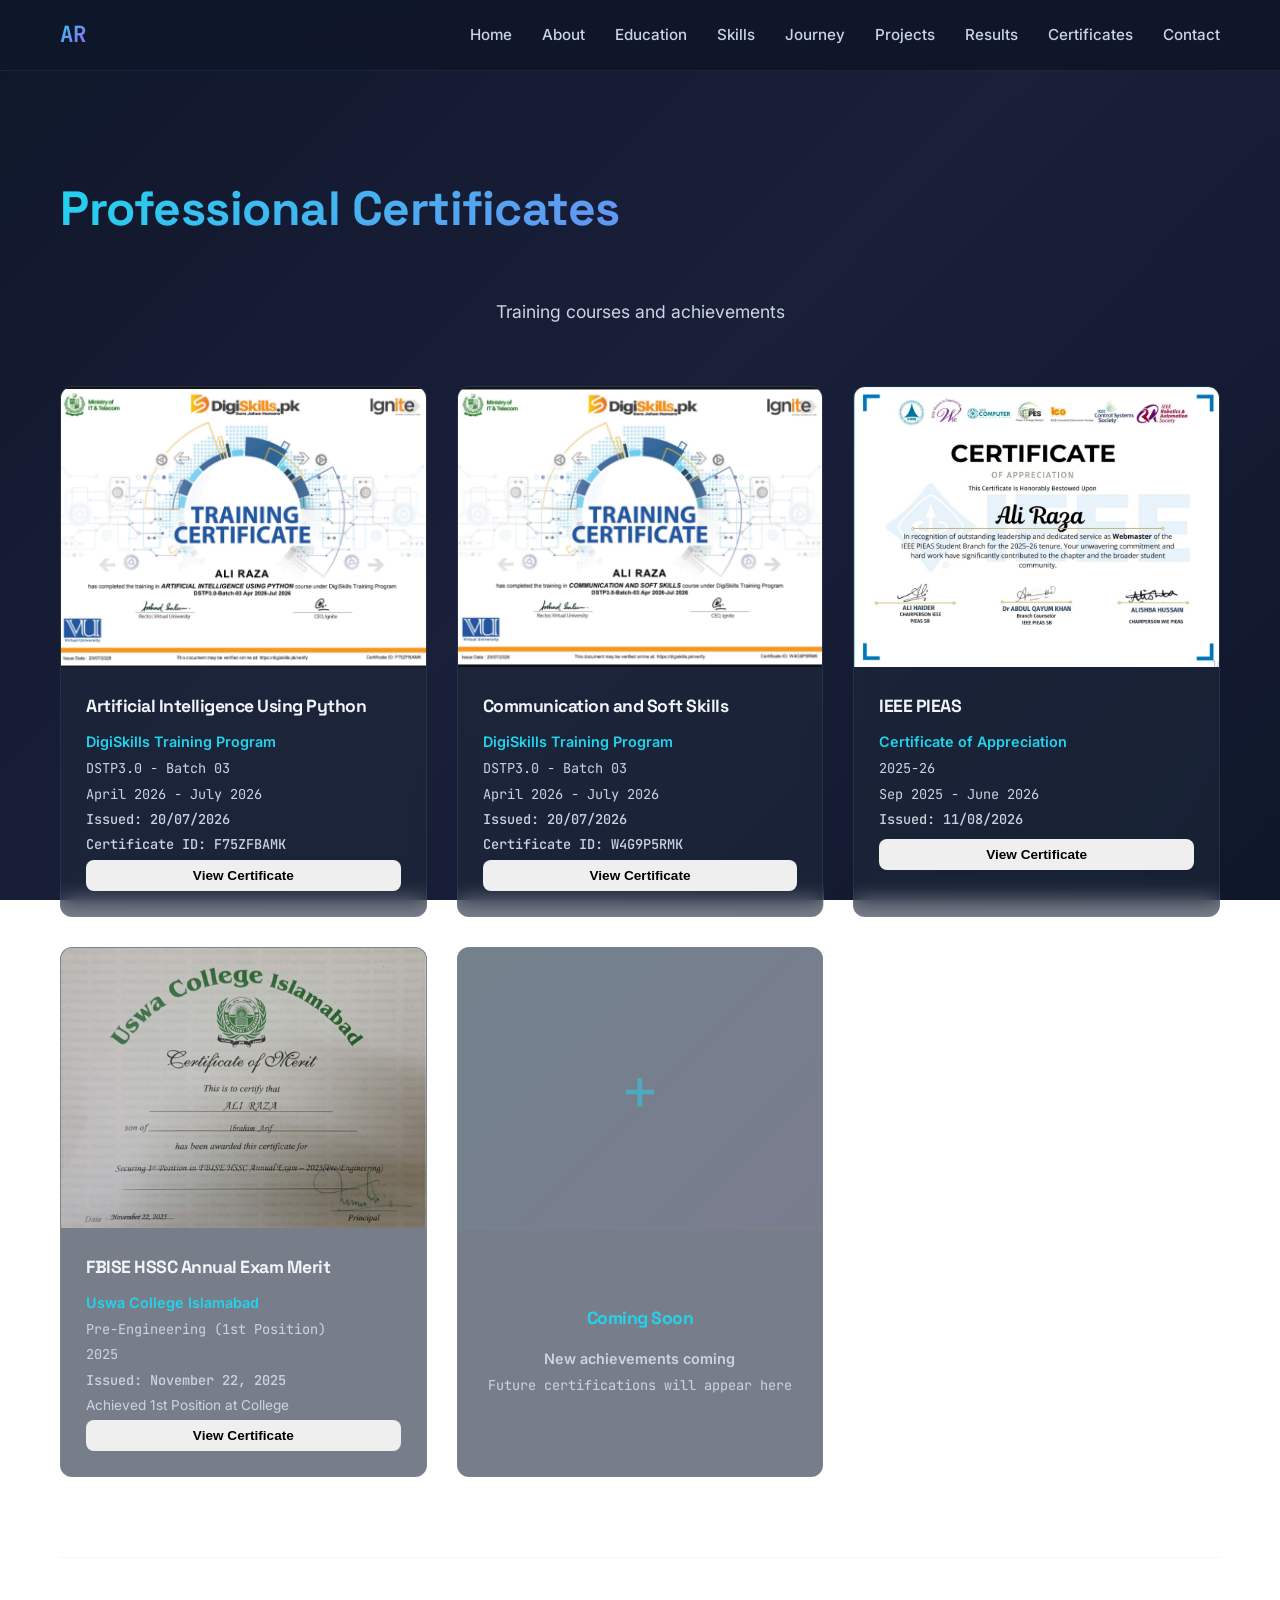
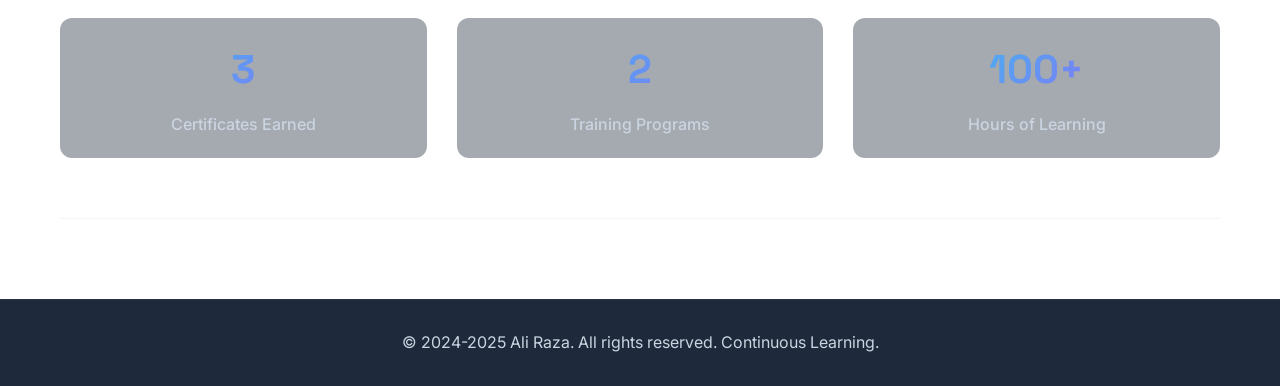
==== commit 98f7da9d: "Add a new certificate as IEEE" ====
--- a/certificates.html
+++ b/certificates.html
@@ -91,7 +91,7 @@
                         <p class="certificate-batch">2025-26</p>
                         <p class="certificate-date">Sep 2025 - June 2026</p>
                         <p class="certificate-issued">Issued: 11/08/2026</p>
-                        <!-- <p class="certificate-id">Certificate ID: W4G9P5RMK</p> -->
+                        <p class="certificate-id"> </p>
                         <button class="btn btn-small view-certificate" 
                                 data-image="assets/certificates/ieee.jpg" 
                                 data-alt="IEEE PIEAS Certificate">
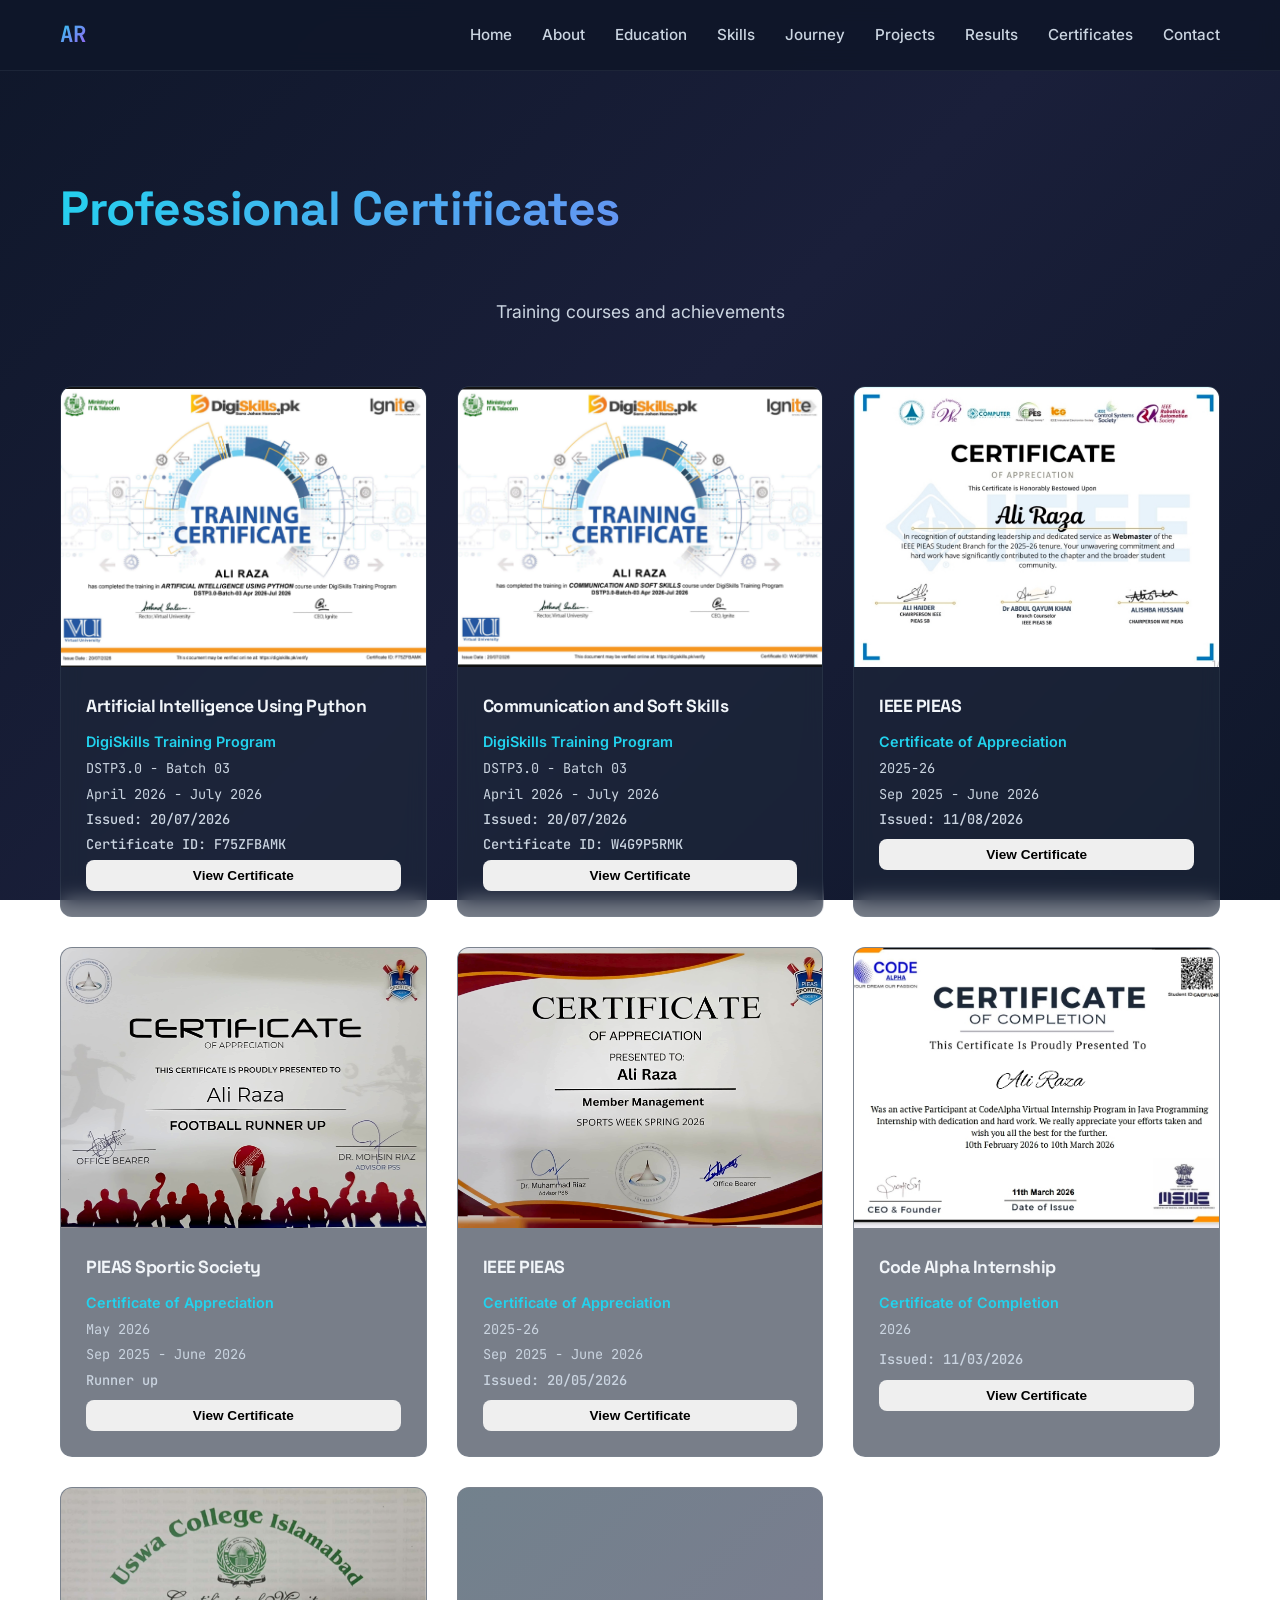
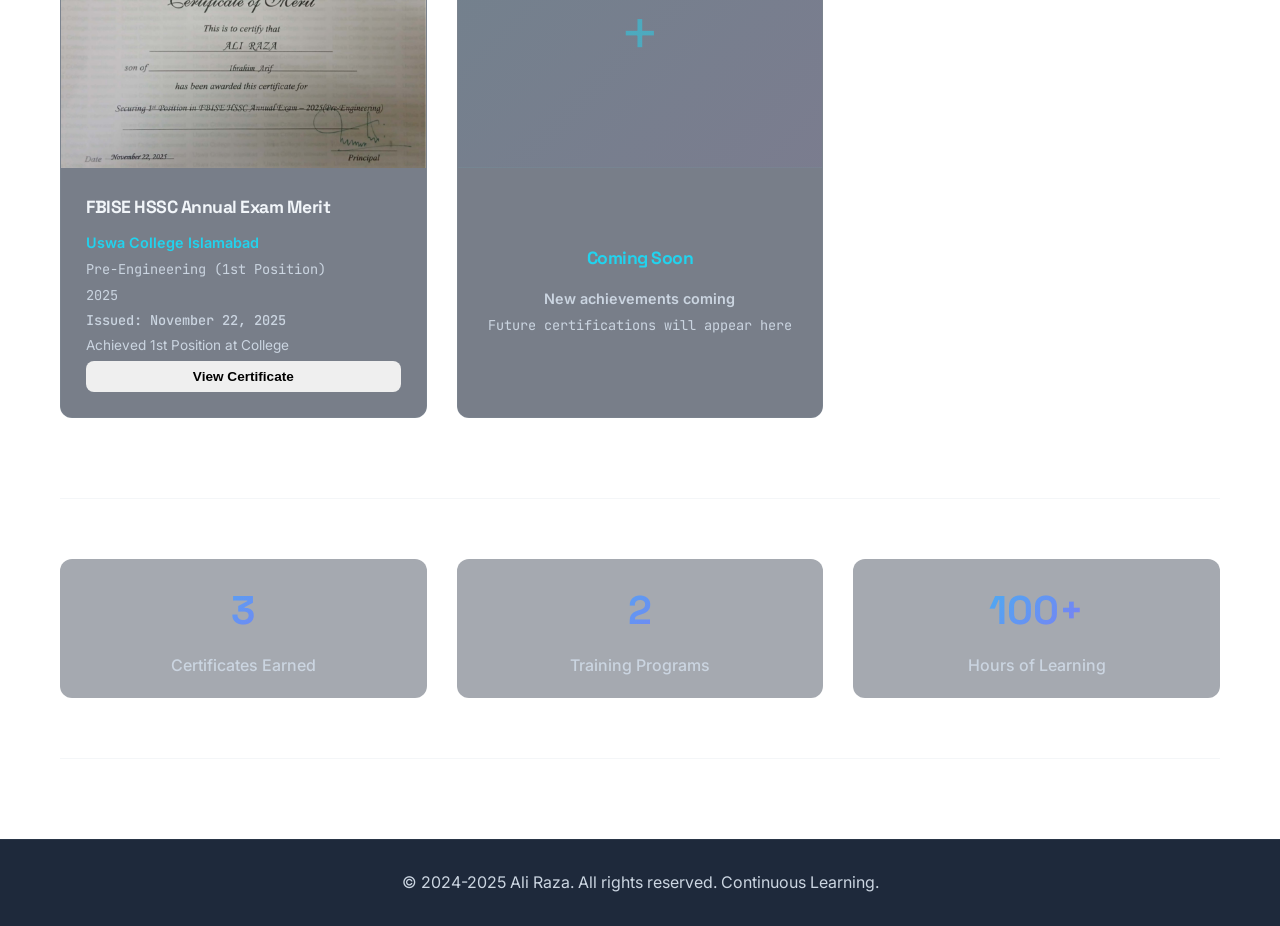
==== commit 099a60a6: "Add new 3 Certificates" ====
--- a/certificates.html
+++ b/certificates.html
@@ -100,6 +100,66 @@
                     </div>
                 </div>
 
+                <!-- Footbal PIEAS Certificate -->
+                <div class="certificate-card">
+                    <div class="certificate-image">
+                        <img src="assets/certificates/football.jpg" alt="Football PIEAS Certificate" loading="lazy">
+                    </div>
+                    <div class="certificate-info">
+                        <h3>PIEAS Sportic Society</h3>
+                        <p class="certificate-org">Certificate of Appreciation</p>
+                        <p class="certificate-batch">May 2026</p>
+                        <p class="certificate-date">Sep 2025 - June 2026</p>
+                        <p class="certificate-issued">Runner up </p>
+                        <p class="certificate-id"> </p>
+                        <button class="btn btn-small view-certificate" 
+                                data-image="assets/certificates/football.jpg" 
+                                data-alt="Footbal PIEAS Certificate">
+                            View Certificate
+                        </button>
+                    </div>
+                </div>
+
+                <!-- Member Management Team PIEAS Certificate -->
+                <div class="certificate-card">
+                    <div class="certificate-image">
+                        <img src="assets/certificates/management.jpg" alt="Management PIEAS Certificate" loading="lazy">
+                    </div>
+                    <div class="certificate-info">
+                        <h3>IEEE PIEAS</h3>
+                        <p class="certificate-org">Certificate of Appreciation</p>
+                        <p class="certificate-batch">2025-26</p>
+                        <p class="certificate-date">Sep 2025 - June 2026</p>
+                        <p class="certificate-issued">Issued: 20/05/2026</p>
+                        <p class="certificate-id"> </p>
+                        <button class="btn btn-small view-certificate" 
+                                data-image="assets/certificates/management.jpg" 
+                                data-alt="Management PIEAS Certificate">
+                            View Certificate
+                        </button>
+                    </div>
+                </div>
+
+                <!-- Code Alpha Certificate -->
+                <div class="certificate-card">
+                    <div class="certificate-image">
+                        <img src="assets/certificates/java.jpg" alt="CA Certificate" loading="lazy">
+                    </div>
+                    <div class="certificate-info">
+                        <h3>Code Alpha Internship</h3>
+                        <p class="certificate-org">Certificate of Completion</p>
+                        <p class="certificate-batch">2026</p>
+                        <p class="certificate-date"> </p>
+                        <p class="certificate-issued">Issued: 11/03/2026</p>
+                        <p class="certificate-id"> </p>
+                        <button class="btn btn-small view-certificate" 
+                                data-image="assets/certificates/java.jpg" 
+                                data-alt="CA Certificate">
+                            View Certificate
+                        </button>
+                    </div>
+                </div>
+
                 <!-- FBISE Merit Certificate -->
                 <div class="certificate-card">
                     <div class="certificate-image">
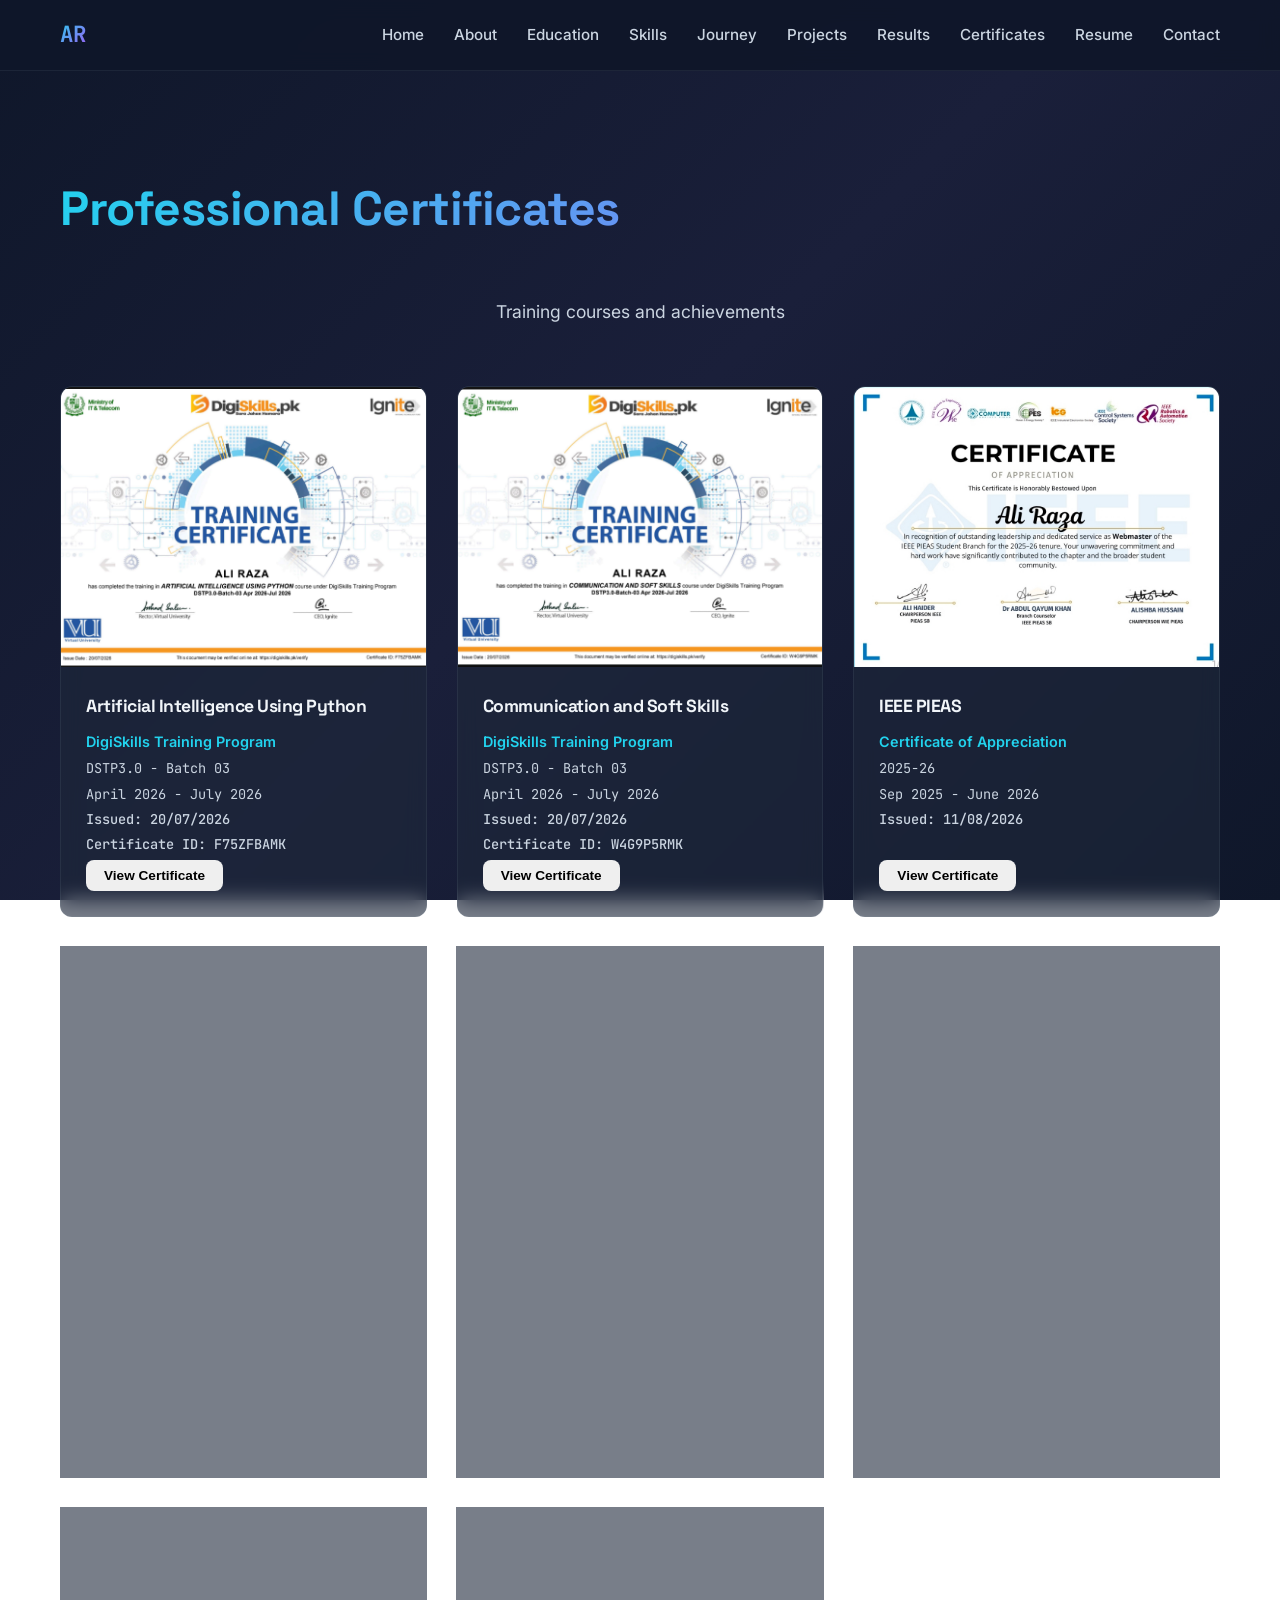
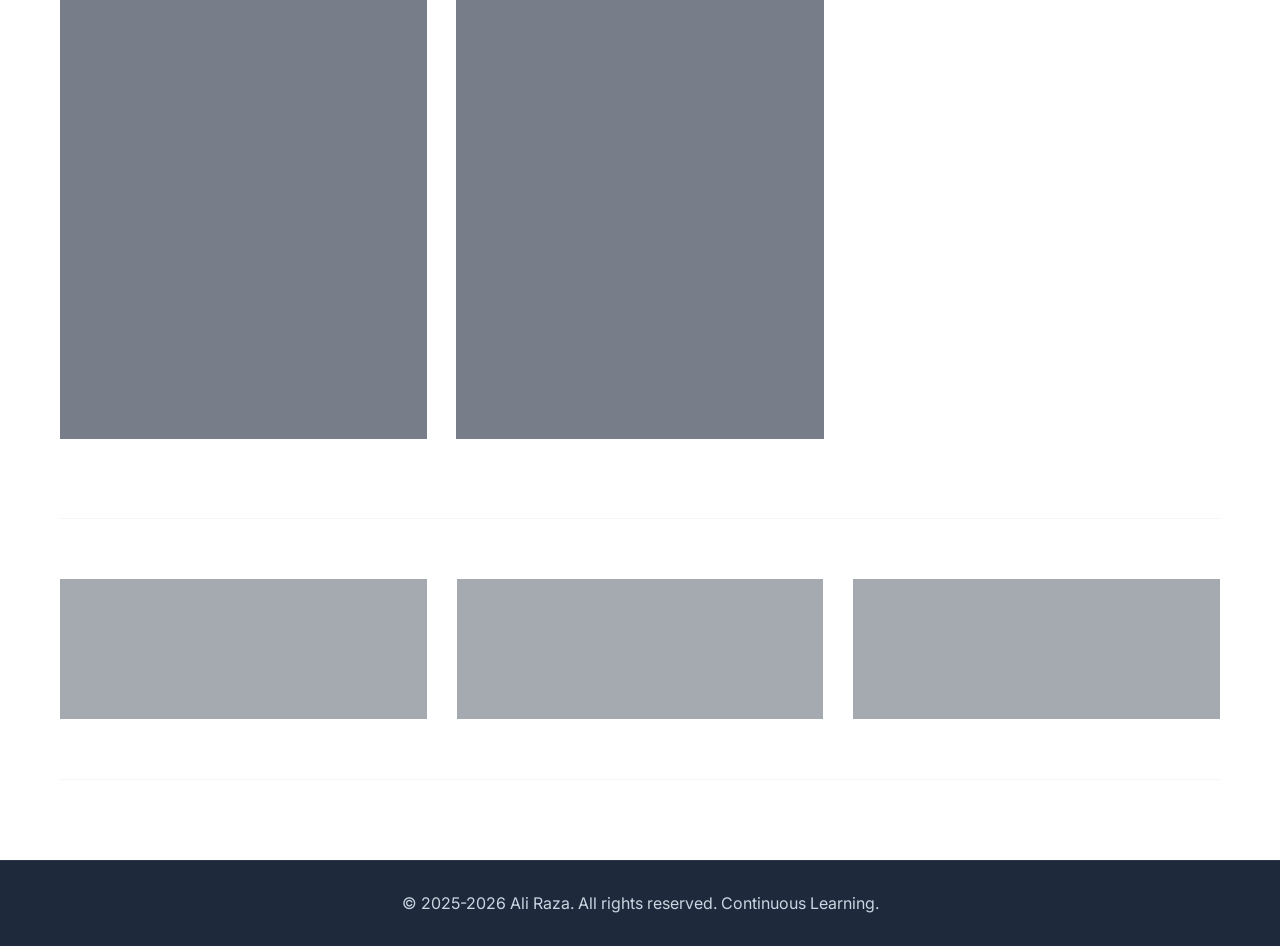
==== commit 9fb93004: "Add reseme" ====
--- a/certificates.html
+++ b/certificates.html
@@ -14,7 +14,7 @@
     <nav class="navbar">
         <div class="nav-container">
             <div class="nav-logo">AR</div>
-            <button class="hamburger" aria-label="Toggle menu">
+            <button class="hamburger" aria-label="Toggle menu" aria-expanded="false">
                 <span></span>
                 <span></span>
                 <span></span>
@@ -28,6 +28,7 @@
                 <li><a href="index.html#projects" class="nav-link">Projects</a></li>
                 <li><a href="index.html#results" class="nav-link">Results</a></li>
                 <li><a href="certificates.html" class="nav-link">Certificates</a></li>
+                <li><a href="resume.html" class="nav-link">Resume</a></li>
                 <li><a href="index.html#contact" class="nav-link">Contact</a></li>
             </ul>
         </div>
@@ -52,8 +53,8 @@
                         <p class="certificate-date">April 2026 - July 2026</p>
                         <p class="certificate-issued">Issued: 20/07/2026</p>
                         <p class="certificate-id">Certificate ID: F75ZFBAMK</p>
-                        <button class="btn btn-small view-certificate" 
-                                data-image="assets/certificates/ai-python.jpg" 
+                        <button class="btn btn-small view-certificate"
+                                data-image="assets/certificates/ai-python.jpg"
                                 data-alt="AI Using Python Certificate">
                             View Certificate
                         </button>
@@ -72,8 +73,8 @@
                         <p class="certificate-date">April 2026 - July 2026</p>
                         <p class="certificate-issued">Issued: 20/07/2026</p>
                         <p class="certificate-id">Certificate ID: W4G9P5RMK</p>
-                        <button class="btn btn-small view-certificate" 
-                                data-image="assets/certificates/communication-softskills.jpg" 
+                        <button class="btn btn-small view-certificate"
+                                data-image="assets/certificates/communication-softskills.jpg"
                                 data-alt="Communication and Soft Skills Certificate">
                             View Certificate
                         </button>
@@ -91,30 +92,30 @@
                         <p class="certificate-batch">2025-26</p>
                         <p class="certificate-date">Sep 2025 - June 2026</p>
                         <p class="certificate-issued">Issued: 11/08/2026</p>
-                        <p class="certificate-id"> </p>
-                        <button class="btn btn-small view-certificate" 
-                                data-image="assets/certificates/ieee.jpg" 
+                        <p class="certificate-id">&nbsp;</p>
+                        <button class="btn btn-small view-certificate"
+                                data-image="assets/certificates/ieee.jpg"
                                 data-alt="IEEE PIEAS Certificate">
                             View Certificate
                         </button>
                     </div>
                 </div>
 
-                <!-- Footbal PIEAS Certificate -->
-                <div class="certificate-card">
-                    <div class="certificate-image">
-                        <img src="assets/certificates/football.jpg" alt="Football PIEAS Certificate" loading="lazy">
+                <!-- Football PIEAS Certificate -->
+                <div class="certificate-card">
+                    <div class="certificate-image">
+                        <img src="assets/certificates/football.jpg" alt="PIEAS Sportic Society Football Certificate" loading="lazy">
                     </div>
                     <div class="certificate-info">
                         <h3>PIEAS Sportic Society</h3>
                         <p class="certificate-org">Certificate of Appreciation</p>
                         <p class="certificate-batch">May 2026</p>
                         <p class="certificate-date">Sep 2025 - June 2026</p>
-                        <p class="certificate-issued">Runner up </p>
-                        <p class="certificate-id"> </p>
-                        <button class="btn btn-small view-certificate" 
-                                data-image="assets/certificates/football.jpg" 
-                                data-alt="Footbal PIEAS Certificate">
+                        <p class="certificate-issued">Runner-up</p>
+                        <p class="certificate-id">&nbsp;</p>
+                        <button class="btn btn-small view-certificate"
+                                data-image="assets/certificates/football.jpg"
+                                data-alt="Football PIEAS Certificate">
                             View Certificate
                         </button>
                     </div>
@@ -123,7 +124,7 @@
                 <!-- Member Management Team PIEAS Certificate -->
                 <div class="certificate-card">
                     <div class="certificate-image">
-                        <img src="assets/certificates/management.jpg" alt="Management PIEAS Certificate" loading="lazy">
+                        <img src="assets/certificates/management.jpg" alt="Management Team PIEAS Certificate" loading="lazy">
                     </div>
                     <div class="certificate-info">
                         <h3>IEEE PIEAS</h3>
@@ -131,9 +132,9 @@
                         <p class="certificate-batch">2025-26</p>
                         <p class="certificate-date">Sep 2025 - June 2026</p>
                         <p class="certificate-issued">Issued: 20/05/2026</p>
-                        <p class="certificate-id"> </p>
-                        <button class="btn btn-small view-certificate" 
-                                data-image="assets/certificates/management.jpg" 
+                        <p class="certificate-id">&nbsp;</p>
+                        <button class="btn btn-small view-certificate"
+                                data-image="assets/certificates/management.jpg"
                                 data-alt="Management PIEAS Certificate">
                             View Certificate
                         </button>
@@ -143,18 +144,18 @@
                 <!-- Code Alpha Certificate -->
                 <div class="certificate-card">
                     <div class="certificate-image">
-                        <img src="assets/certificates/java.jpg" alt="CA Certificate" loading="lazy">
+                        <img src="assets/certificates/java.jpg" alt="Code Alpha Internship Certificate" loading="lazy">
                     </div>
                     <div class="certificate-info">
                         <h3>Code Alpha Internship</h3>
                         <p class="certificate-org">Certificate of Completion</p>
                         <p class="certificate-batch">2026</p>
-                        <p class="certificate-date"> </p>
+                        <p class="certificate-date">&nbsp;</p>
                         <p class="certificate-issued">Issued: 11/03/2026</p>
-                        <p class="certificate-id"> </p>
-                        <button class="btn btn-small view-certificate" 
-                                data-image="assets/certificates/java.jpg" 
-                                data-alt="CA Certificate">
+                        <p class="certificate-id">&nbsp;</p>
+                        <button class="btn btn-small view-certificate"
+                                data-image="assets/certificates/java.jpg"
+                                data-alt="Code Alpha Internship Certificate">
                             View Certificate
                         </button>
                     </div>
@@ -172,8 +173,8 @@
                         <p class="certificate-date">2025</p>
                         <p class="certificate-issued">Issued: November 22, 2025</p>
                         <p class="certificate-achievement">Achieved 1st Position at College</p>
-                        <button class="btn btn-small view-certificate" 
-                                data-image="assets/certificates/fbise-merit.jpg" 
+                        <button class="btn btn-small view-certificate"
+                                data-image="assets/certificates/fbise-merit.jpg"
                                 data-alt="FBISE Merit Certificate">
                             View Certificate
                         </button>
@@ -183,7 +184,7 @@
                 <!-- Placeholder for future certificates -->
                 <div class="certificate-card future-cert">
                     <div class="certificate-placeholder">
-                        <span class="plus-icon">+</span>
+                        <span class="plus-icon" aria-hidden="true">+</span>
                     </div>
                     <div class="certificate-info">
                         <h3>Coming Soon</h3>
@@ -195,8 +196,8 @@
 
             <div class="certificates-stats">
                 <div class="stat">
-                    <p class="stat-number">3</p>
-                    <p class="stat-label">Certificates Earned</p>
+                    <p class="stat-number">7</p>
+                    <p class="stat-label">Certificates & Appreciations</p>
                 </div>
                 <div class="stat">
                     <p class="stat-number">2</p>
@@ -218,95 +219,10 @@
 
     <footer class="footer">
         <div class="container">
-            <p>&copy; 2024-2025 Ali Raza. All rights reserved. Continuous Learning.</p>
+            <p>&copy; 2025-2026 Ali Raza. All rights reserved. Continuous Learning.</p>
         </div>
     </footer>
 
-    <script>
-        // ===== MOBILE MENU TOGGLE =====
-        const hamburger = document.querySelector('.hamburger');
-        const navMenu = document.querySelector('.nav-menu');
-        const navLinks = document.querySelectorAll('.nav-link');
-
-        function toggleMenu() {
-            hamburger.classList.toggle('active');
-            navMenu.classList.toggle('active');
-        }
-
-        hamburger.addEventListener('click', toggleMenu);
-
-        navLinks.forEach(link => {
-            link.addEventListener('click', () => {
-                hamburger.classList.remove('active');
-                navMenu.classList.remove('active');
-            });
-        });
-
-        document.addEventListener('click', (e) => {
-            if (!e.target.closest('.navbar')) {
-                hamburger.classList.remove('active');
-                navMenu.classList.remove('active');
-            }
-        });
-
-        // ===== LIGHTBOX FUNCTIONALITY =====
-        const lightbox = document.getElementById('lightbox');
-        const lightboxImage = document.querySelector('.lightbox-image');
-        const lightboxClose = document.querySelector('.lightbox-close');
-        const viewCertificateButtons = document.querySelectorAll('.view-certificate');
-
-        viewCertificateButtons.forEach(button => {
-            button.addEventListener('click', () => {
-                const imageUrl = button.dataset.image;
-                const altText = button.dataset.alt;
-                
-                lightboxImage.src = imageUrl;
-                lightboxImage.alt = altText;
-                lightbox.classList.add('active');
-                document.body.style.overflow = 'hidden';
-            });
-        });
-
-        lightboxClose.addEventListener('click', () => {
-            lightbox.classList.remove('active');
-            document.body.style.overflow = 'auto';
-        });
-
-        lightbox.addEventListener('click', (e) => {
-            if (e.target === lightbox) {
-                lightbox.classList.remove('active');
-                document.body.style.overflow = 'auto';
-            }
-        });
-
-        document.addEventListener('keydown', (e) => {
-            if (e.key === 'Escape') {
-                lightbox.classList.remove('active');
-                document.body.style.overflow = 'auto';
-            }
-        });
-
-        // ===== INTERSECTION OBSERVER FOR SCROLL ANIMATIONS =====
-        const observerOptions = {
-            threshold: 0.1,
-            rootMargin: '0px 0px -50px 0px'
-        };
-
-        const observer = new IntersectionObserver((entries) => {
-            entries.forEach(entry => {
-                if (entry.isIntersecting) {
-                    entry.target.style.animation = `fadeInUp 0.8s ease-out forwards`;
-                    observer.unobserve(entry.target);
-                }
-            });
-        }, observerOptions);
-
-        document.querySelectorAll('.certificate-card, .stat').forEach(el => {
-            observer.observe(el);
-        });
-
-        console.log('Certificates page loaded! 🎓');
-    </script>
+    <script src="script.js"></script>
 </body>
-</html>
-
+</html>
--- a/style.css
+++ b/style.css
@@ -45,11 +45,16 @@
     height: auto;
 }
 
+a {
+    -webkit-tap-highlight-color: rgba(34, 211, 238, 0.25);
+}
+
 @media (prefers-reduced-motion: reduce) {
     * {
         animation-duration: 0.01ms !important;
         animation-iteration-count: 1 !important;
         transition-duration: 0.01ms !important;
+        scroll-behavior: auto !important;
     }
 }
 
@@ -163,11 +168,13 @@
     transition: width 0.3s ease;
 }
 
-.nav-link:hover {
-    color: var(--accent-light);
-}
-
-.nav-link:hover::after {
+.nav-link:hover,
+.nav-link:focus-visible {
+    color: var(--accent-light);
+}
+
+.nav-link:hover::after,
+.nav-link:focus-visible::after {
     width: 100%;
 }
 
@@ -178,6 +185,7 @@
     border: none;
     cursor: pointer;
     gap: 6px;
+    padding: 8px;
 }
 
 .hamburger span {
@@ -199,6 +207,8 @@
         text-align: center;
         transition: 0.3s;
         gap: 0;
+        max-height: calc(100vh - 70px);
+        overflow-y: auto;
     }
 
     .nav-menu.active {
@@ -359,10 +369,13 @@
 
     .hero-subtitle {
         max-width: 100%;
+        margin-left: auto;
+        margin-right: auto;
     }
 
     .hero-buttons {
         align-items: center;
+        justify-content: center;
         flex-direction: column;
     }
 
@@ -390,9 +403,15 @@
     display: inline-flex;
     align-items: center;
     justify-content: center;
+    gap: 8px;
     transition: background 0.3s ease, border-color 0.3s ease, transform 0.3s ease, box-shadow 0.3s ease;
     text-align: center;
     box-sizing: border-box;
+}
+
+.btn:focus-visible {
+    outline: 2px solid var(--accent-light);
+    outline-offset: 3px;
 }
 
 .btn .ripple {
@@ -855,6 +874,17 @@
     display: inline-block;
 }
 
+.project-links a.tech-link {
+    color: var(--accent-light);
+    text-decoration: none;
+    border-bottom: 1px dashed rgba(34, 211, 238, 0.4);
+}
+
+.project-links a.tech-link:hover {
+    color: var(--violet);
+    border-bottom-color: var(--violet);
+}
+
 .project-team {
     color: var(--text-secondary);
     font-size: 0.95rem;
@@ -961,6 +991,34 @@
     flex-wrap: wrap;
     gap: 20px;
     animation: fadeInUp 0.8s ease-out 0.2s backwards;
+}
+
+/* ----- Resume download (sits below Get In Touch) ----- */
+.resume-cta {
+    margin-top: 36px;
+    padding-top: 36px;
+    border-top: 1px solid var(--glass-border);
+    animation: fadeInUp 0.8s ease-out 0.3s backwards;
+}
+
+.resume-cta-label {
+    font-family: var(--font-mono);
+    font-size: 0.78rem;
+    letter-spacing: 1px;
+    text-transform: uppercase;
+    color: var(--text-secondary);
+    margin-bottom: 16px;
+}
+
+.btn-resume {
+    background: rgba(51, 65, 85, 0.6);
+    border: 2px solid var(--success);
+    color: var(--success);
+}
+
+.btn-resume:hover {
+    background: rgba(16, 185, 129, 0.15);
+    transform: translateY(-3px);
 }
 
 /* ===== LIGHTBOX ===== */
@@ -1301,6 +1359,11 @@
     font-weight: 500;
 }
 
+.certificate-info .btn-small {
+    margin-top: auto;
+    align-self: flex-start;
+}
+
 .future-cert .certificate-info {
     justify-content: center;
     text-align: center;
@@ -1382,6 +1445,10 @@
         width: 100%;
     }
 
+    .resume-cta .btn {
+        width: 100%;
+    }
+
     .certificates-grid {
         grid-template-columns: 1fr;
     }
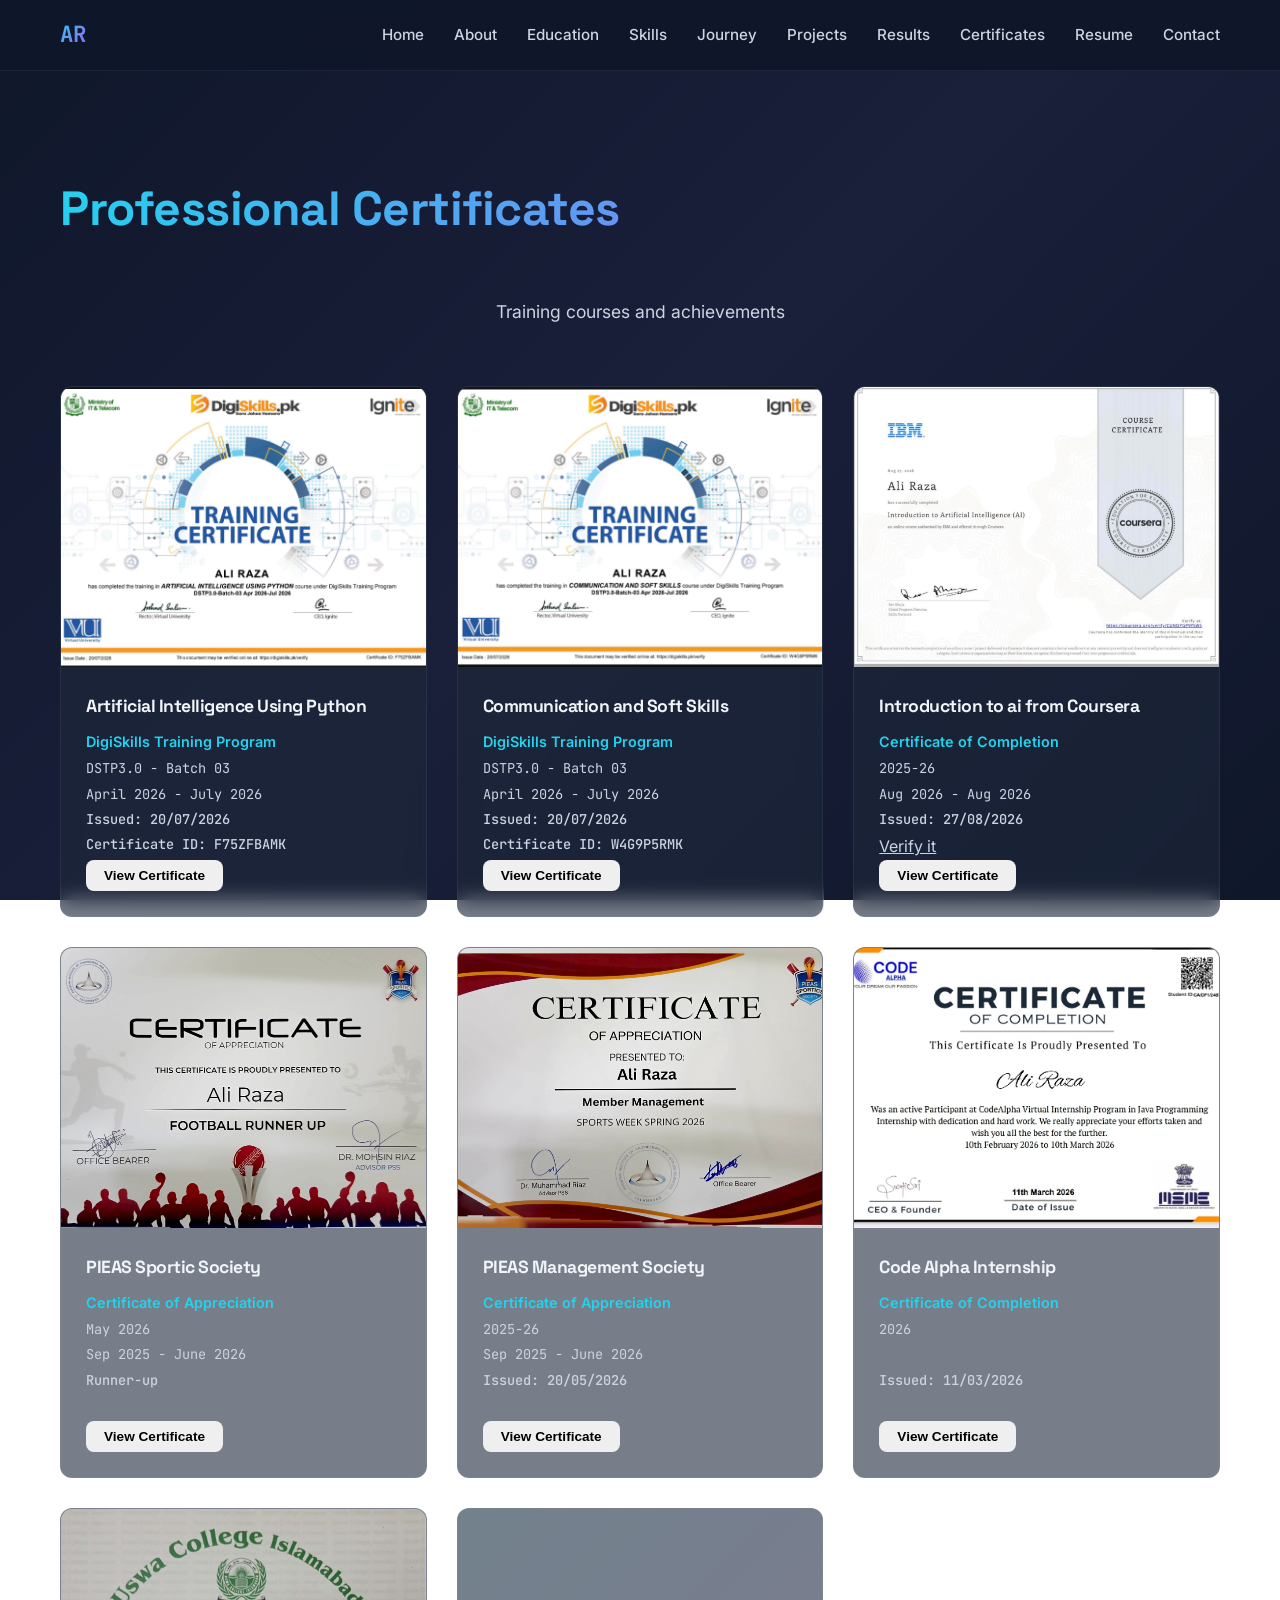
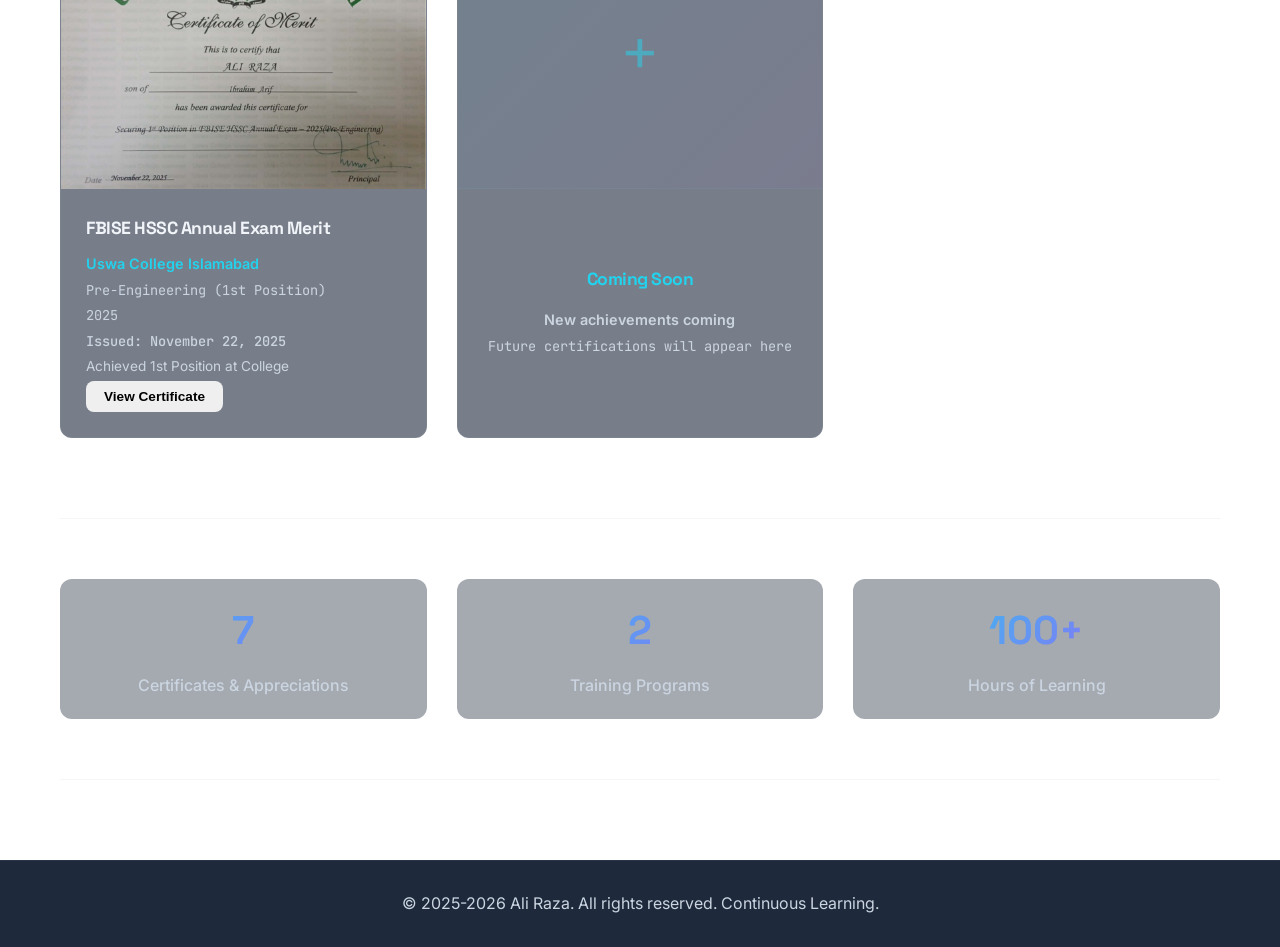
==== commit 74c06777: "Add a new certificate and remove some bugs" ====
--- a/certificates.html
+++ b/certificates.html
@@ -81,21 +81,21 @@
                     </div>
                 </div>
 
-                <!-- IEEE PIEAS Certificate -->
-                <div class="certificate-card">
-                    <div class="certificate-image">
-                        <img src="assets/certificates/ieee.jpg" alt="IEEE PIEAS Certificate" loading="lazy">
-                    </div>
-                    <div class="certificate-info">
-                        <h3>IEEE PIEAS</h3>
-                        <p class="certificate-org">Certificate of Appreciation</p>
+                <!-- ai from Coursera Certificate -->
+                <div class="certificate-card">
+                    <div class="certificate-image">
+                        <img src="assets/certificates/ai_coursera.jpg" alt="ai from Coursera" loading="lazy">
+                    </div>
+                    <div class="certificate-info">
+                        <h3>Introduction to ai from Coursera</h3>
+                        <p class="certificate-org">Certificate of Completion</p>
                         <p class="certificate-batch">2025-26</p>
-                        <p class="certificate-date">Sep 2025 - June 2026</p>
-                        <p class="certificate-issued">Issued: 11/08/2026</p>
-                        <p class="certificate-id">&nbsp;</p>
-                        <button class="btn btn-small view-certificate"
-                                data-image="assets/certificates/ieee.jpg"
-                                data-alt="IEEE PIEAS Certificate">
+                        <p class="certificate-date">Aug 2026 - Aug 2026</p>
+                        <p class="certificate-issued">Issued: 27/08/2026</p>
+                        <a id="ai_button" href="https://coursera.org/verify/CUNOPGP9Y5W5">Verify it</a>
+                        <button class="btn btn-small view-certificate"
+                                data-image="assets/certificates/ai_coursera.jpg"
+                                data-alt="Coursera ai Certification">
                             View Certificate
                         </button>
                     </div>
@@ -127,7 +127,7 @@
                         <img src="assets/certificates/management.jpg" alt="Management Team PIEAS Certificate" loading="lazy">
                     </div>
                     <div class="certificate-info">
-                        <h3>IEEE PIEAS</h3>
+                        <h3>PIEAS Management Society</h3>
                         <p class="certificate-org">Certificate of Appreciation</p>
                         <p class="certificate-batch">2025-26</p>
                         <p class="certificate-date">Sep 2025 - June 2026</p>
--- a/style.css
+++ b/style.css
@@ -1263,6 +1263,14 @@
     gap: 30px;
     margin-bottom: 80px;
 }
+#ai_button{
+    color:#cbd5e1;
+    font:bold;
+}
+#ai_button:hover {
+    color:#22d3ee;
+    font:bolder;
+}
 
 .certificate-card {
     background: rgba(30, 41, 59, 0.6);
